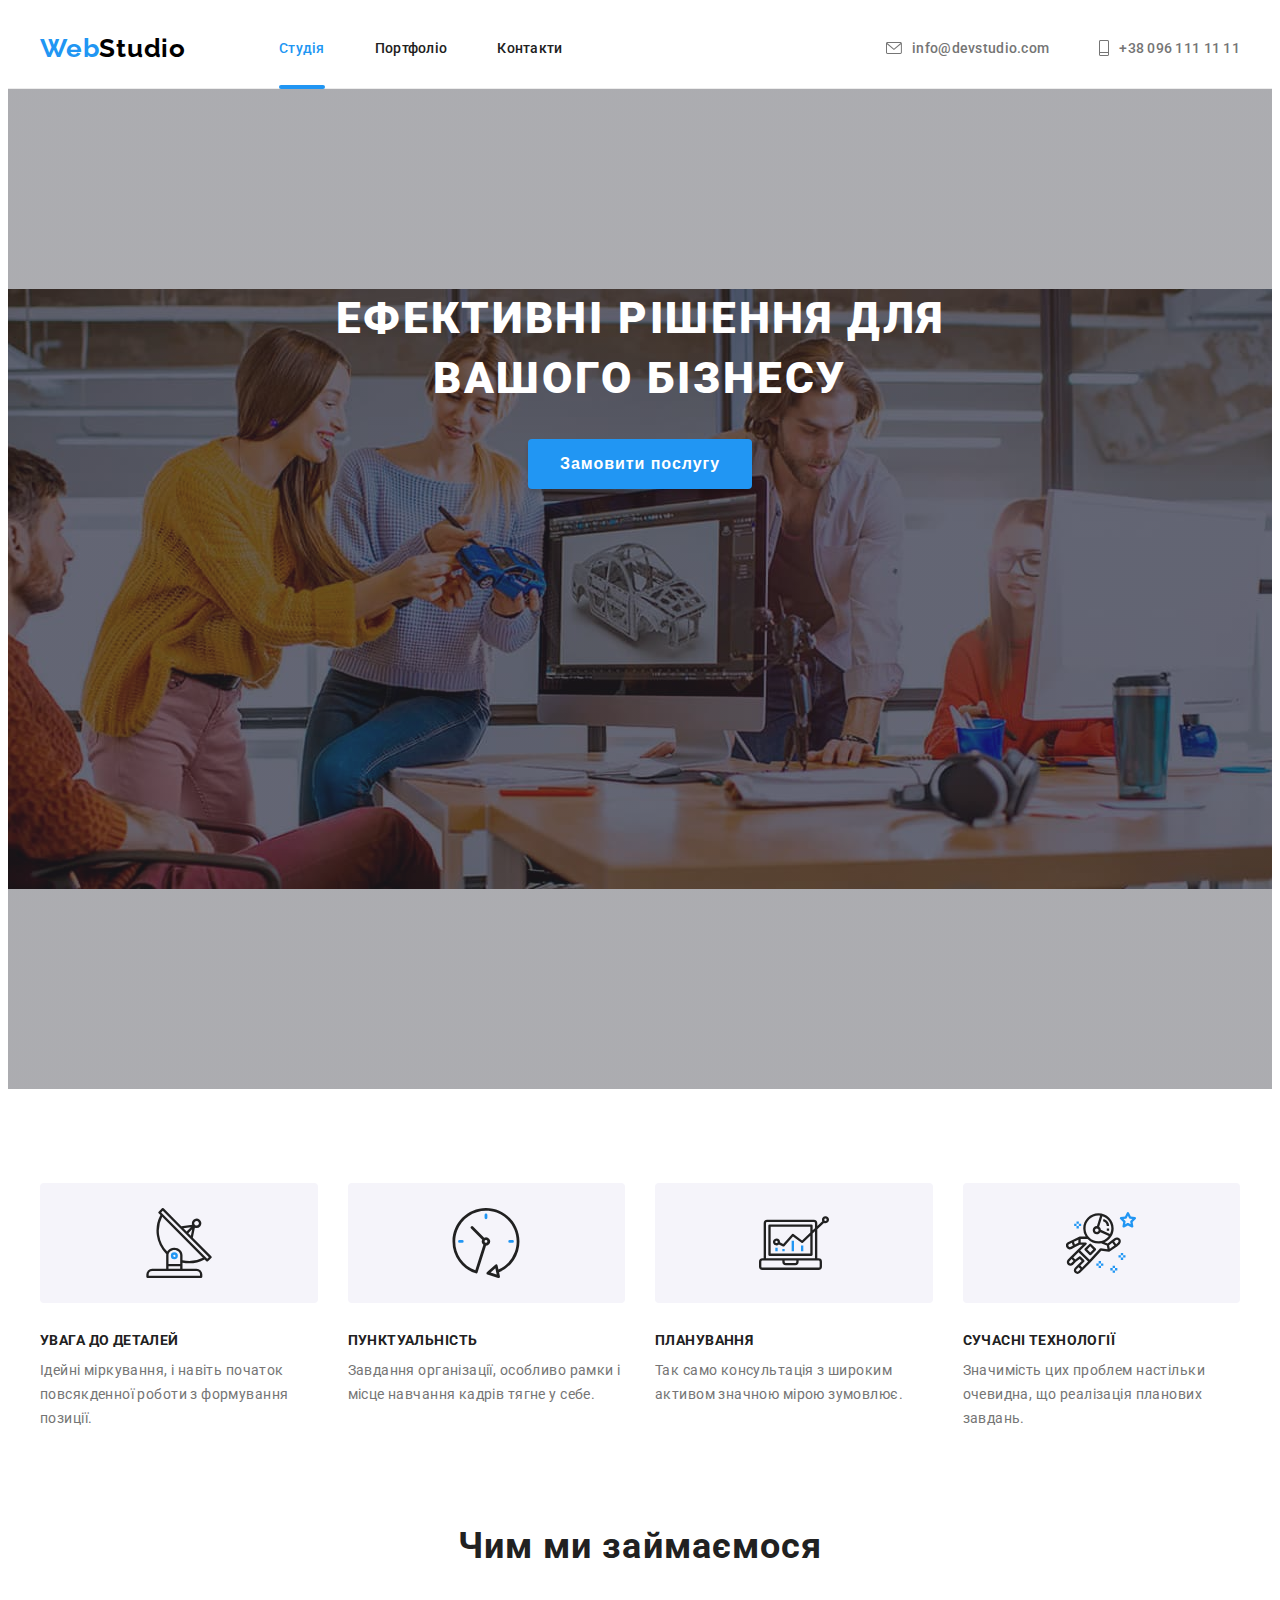
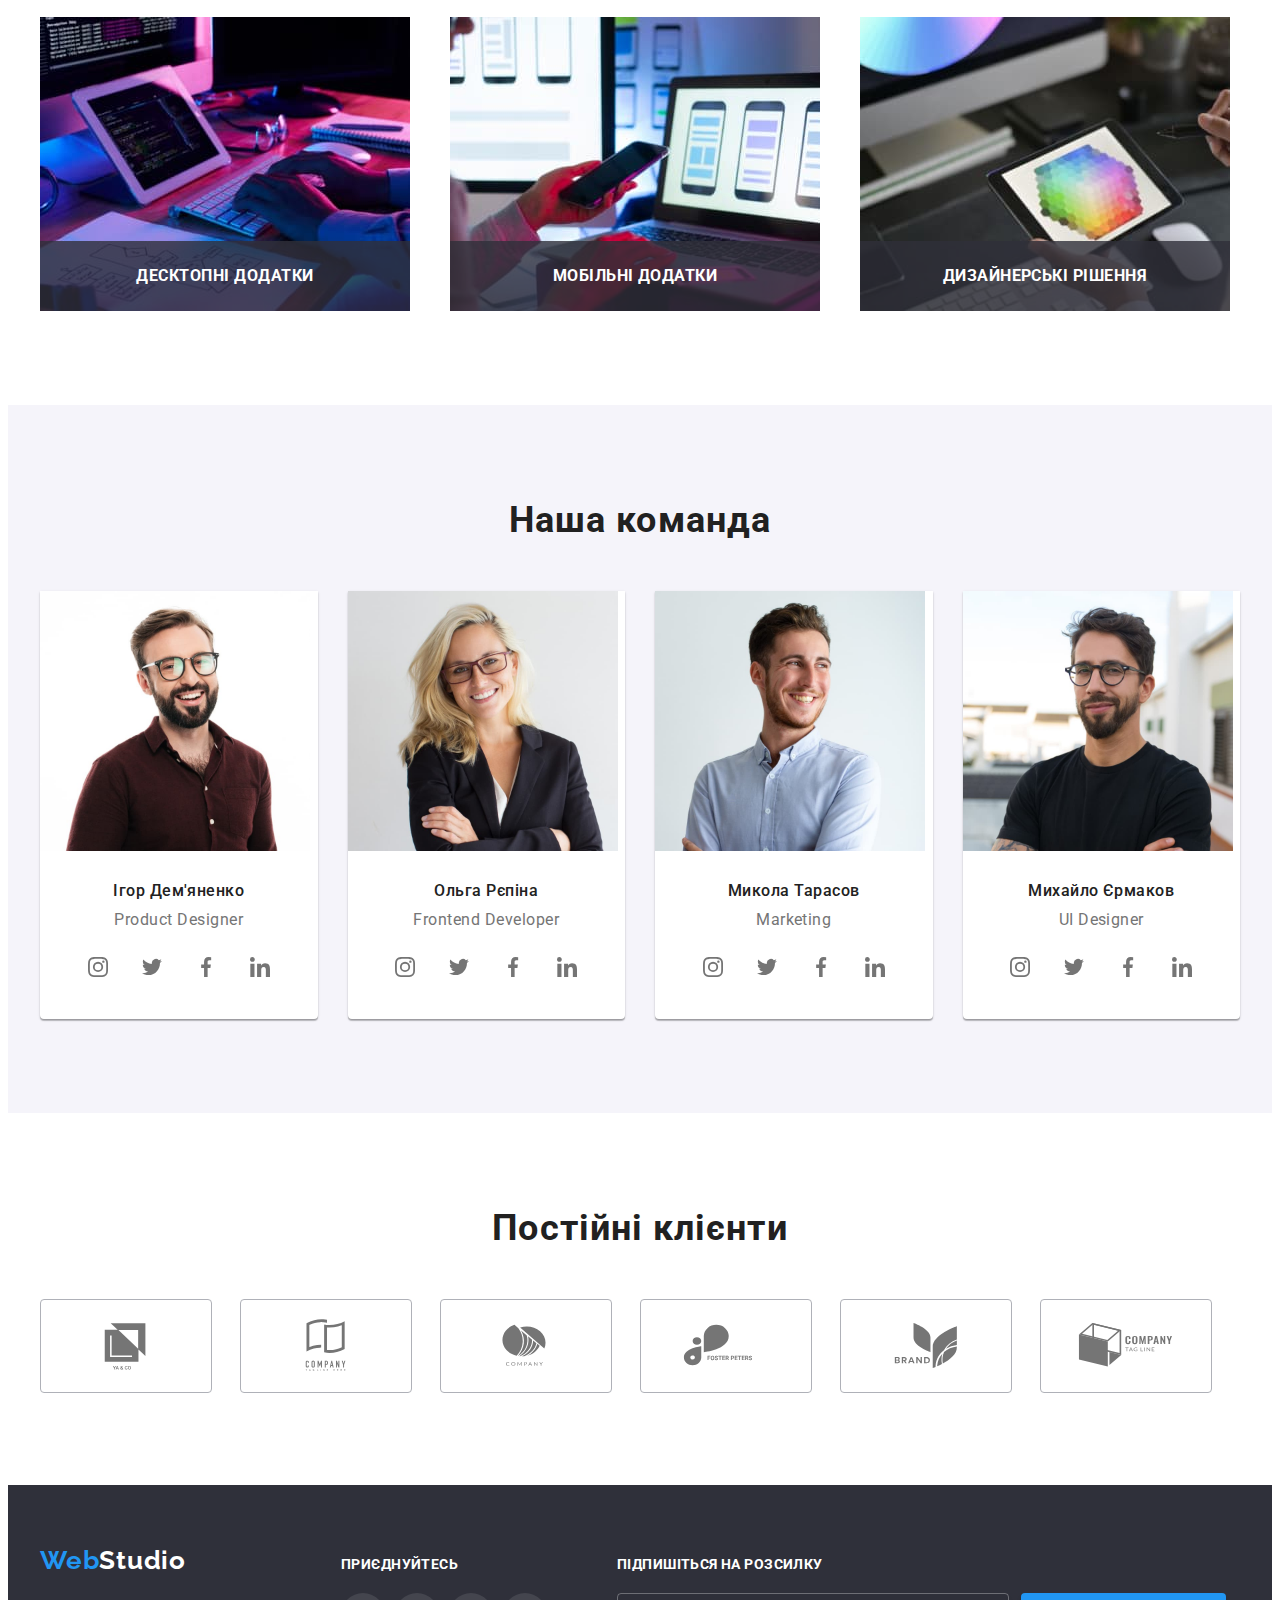
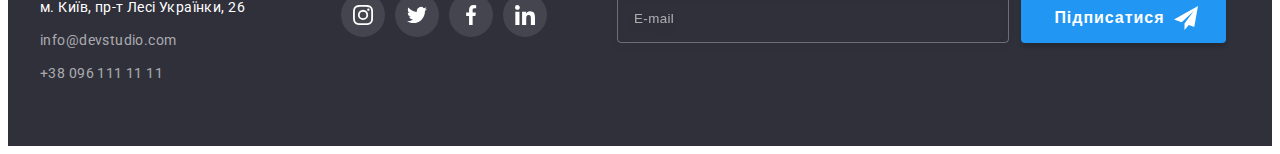
==== index.html @ 2eb89108 "Added paddings to buttons and changed checkbox focus" ====
<!DOCTYPE html>
<html lang="uk">
  <head>
    <meta charset="UTF-8" />
    <meta http-equiv="X-UA-Compatible" content="IE=edge" />
    <meta name="viewport" content="width=device-width, initial-scale=1.0" />
    <title>WebStudio</title>
    <link rel="preconnect" href="https://fonts.googleapis.com" />
    <link rel="preconnect" href="https://fonts.gstatic.com" crossorigin />
    <link
      href="https://fonts.googleapis.com/css2?family=Raleway:wght@700&family=Roboto:wght@400;500;700;900&display=swap"
      rel="stylesheet"
    />
    <link
      rel="stylesheet"
      href="https://cdnjs.cloudflare.com/ajax/libs/modern-normalize/1.1.0/modern-normalize.min.css"
      integrity="sha512-wpPYUAdjBVSE4KJnH1VR1HeZfpl1ub8YT/NKx4PuQ5NmX2tKuGu6U/JRp5y+Y8XG2tV+wKQpNHVUX03MfMFn9Q=="
      crossorigin="anonymous"
      referrerpolicy="no-referrer"
    />
    <link rel="stylesheet" href="./css/styles.css" />
  </head>
  <body>
    <header class="site-header">
      <div class="container site-header-container">
        <nav class="site-navigation">
          <a href="./index.html" class="main-logo-header link"
            ><span class="logo-part">Web</span>Studio</a
          >
          <ul class="list site-header-list">
            <li class="site-header-item">
              <a href="./index.html" class="link current-page site-header-nav-link site-header-link"
                >Студія</a
              >
            </li>
            <li class="site-header-item">
              <a href="./portfolio.html" class="link site-header-nav-link site-header-link"
                >Портфоліо</a
              >
            </li>
            <li class="site-header-item">
              <a href="#" class="link site-header-nav-link site-header-link">Контакти</a>
            </li>
          </ul>
        </nav>
        <ul class="site-contacts list site-header-list">
          <li class="site-header-item">
            <a href="mailto:info@devstudio.com" class="link site-contacts-link site-header-link">
              <svg class="site-contacts-envelope-icon icon">
                <use href="./images/icons.svg#envelope"></use>
              </svg>
              info@devstudio.com</a
            >
          </li>
          <li class="site-header-item">
            <a href="tel:+380961111111" class="link site-contacts-link site-header-link">
              <svg class="site-contacts-phone-icon icon">
                <use href="./images/icons.svg#mobile-phone"></use>
              </svg>
              +38 096 111 11 11</a
            >
          </li>
        </ul>
      </div>
    </header>
    <main>
      <section class="hero">
        <div class="container">
          <h1 class="hero-title heading">Ефективні рішення для вашого бізнесу</h1>
          <button type="button" class="hero-btn button main-button" data-modal-open>
            Замовити послугу
          </button>
        </div>
      </section>
      <section class="company-characteristics section company-characteristics-section">
        <div class="container">
          <!-- Заголовок, який треба буде сховати -->
          <h2 class="visually-hidden">Характерні особливості студії</h2>
          <ul class="list company-characteristics-list">
            <li class="company-characteristics-list-item">
              <div class="company-characteristics-thumb">
                <svg class="company-characteristics-icon icon">
                  <use href="./images/icons.svg#antenna"></use>
                </svg>
              </div>
              <h3 class="title heading company-characteristics-title">УВАГА ДО ДЕТАЛЕЙ</h3>
              <p class="company-characteristics-text text">
                Ідейні міркування, і навіть початок повсякденної роботи з формування позиції.
              </p>
            </li>
            <li class="company-characteristics-list-item">
              <div class="company-characteristics-thumb">
                <svg class="company-characteristics-icon icon">
                  <use href="./images/icons.svg#clock"></use>
                </svg>
              </div>
              <h3 class="title heading company-characteristics-title">ПУНКТУАЛЬНІСТЬ</h3>
              <p class="company-characteristics-text text">
                Завдання організації, особливо рамки і місце навчання кадрів тягне у себе.
              </p>
            </li>
            <li class="company-characteristics-list-item">
              <div class="company-characteristics-thumb">
                <svg class="company-characteristics-icon icon">
                  <use href="./images/icons.svg#diagram"></use>
                </svg>
              </div>
              <h3 class="title heading company-characteristics-title">ПЛАНУВАННЯ</h3>
              <p class="company-characteristics-text text">
                Так само консультація з широким активом значною мірою зумовлює.
              </p>
            </li>
            <li class="company-characteristics-list-item">
              <div class="company-characteristics-thumb">
                <svg class="company-characteristics-icon icon">
                  <use href="./images/icons.svg#astronaut"></use>
                </svg>
              </div>
              <h3 class="title heading company-characteristics-title">СУЧАСНІ ТЕХНОЛОГІЇ</h3>
              <p class="company-characteristics-text text">
                Значимість цих проблем настільки очевидна, що реалізація планових завдань.
              </p>
            </li>
          </ul>
        </div>
      </section>
      <section class="company-activities section">
        <div class="container">
          <h2 class="title heading company-activities-title">Чим ми займаємося</h2>
          <ul class="list company-activities-list">
            <li class="company-activities-item">
              <img
                src="./images/typing.jpg"
                alt="Програмування"
                width="370"
                height="294"
                class="image"
              />
              <div class="company-activities-text-background">
                <p class="text company-activities-text">Десктопні додатки</p>
              </div>
            </li>
            <li class="company-activities-item">
              <img
                src="./images/phone.jpg"
                alt="Створення макету"
                width="370"
                height="294"
                class="image"
              />
              <div class="company-activities-text-background">
                <p class="text company-activities-text">Мобільні додатки</p>
              </div>
            </li>
            <li class="company-activities-item">
              <img
                src="./images/tablet.jpg"
                alt="Оформлення дизайну"
                width="370"
                height="294"
                class="image"
              />
              <div class="company-activities-text-background">
                <p class="text company-activities-text">Дизайнерські рішення</p>
              </div>
            </li>
          </ul>
        </div>
      </section>
      <section class="company-team section">
        <div class="container">
          <h2 class="company-team-main-title heading">Наша команда</h2>
          <ul class="list company-team-list">
            <li class="company-team-list-item">
              <img
                src="./images/ihor-demianenko.jpg"
                alt="Ігор Дем'яненко"
                width="270"
                height="260"
                class="image"
              />
              <div class="company-team-text-item">
                <h3 class="title heading company-team-title">Ігор Дем'яненко</h3>
                <p lang="en" class="text company-team-text">Product Designer</p>
                <ul class="list social-networks">
                  <li class="social-netw-item">
                    <a href="#" class="social-netw-link">
                      <svg class="social-netw-icon icon">
                        <use href="./images/icons.svg#instagram"></use>
                      </svg>
                    </a>
                  </li>
                  <li class="social-netw-item">
                    <a href="#" class="social-netw-link">
                      <svg class="social-netw-icon icon">
                        <use href="./images/icons.svg#twitter"></use>
                      </svg>
                    </a>
                  </li>
                  <li class="social-netw-item">
                    <a href="#" class="social-netw-link">
                      <svg class="social-netw-icon icon">
                        <use href="./images/icons.svg#facebook"></use>
                      </svg>
                    </a>
                  </li>
                  <li class="social-netw-item">
                    <a href="#" class="social-netw-link">
                      <svg class="social-netw-icon icon">
                        <use href="./images/icons.svg#linkedin"></use>
                      </svg>
                    </a>
                  </li>
                </ul>
              </div>
            </li>
            <li class="company-team-list-item">
              <img
                src="./images/olha-riepina.jpg"
                alt="Ольга Рєпіна"
                width="270"
                height="260"
                class="image"
              />
              <div class="company-team-text-item">
                <h3 class="title heading company-team-title">Ольга Рєпіна</h3>
                <p lang="en" class="text company-team-text">Frontend Developer</p>
                <ul class="list social-networks">
                  <li class="social-netw-item">
                    <a href="#" class="social-netw-link">
                      <svg class="social-netw-icon icon">
                        <use href="./images/icons.svg#instagram"></use>
                      </svg>
                    </a>
                  </li>
                  <li class="social-netw-item">
                    <a href="#" class="social-netw-link">
                      <svg class="social-netw-icon icon">
                        <use href="./images/icons.svg#twitter"></use>
                      </svg>
                    </a>
                  </li>
                  <li class="social-netw-item">
                    <a href="#" class="social-netw-link">
                      <svg class="social-netw-icon icon">
                        <use href="./images/icons.svg#facebook"></use>
                      </svg>
                    </a>
                  </li>
                  <li class="social-netw-item">
                    <a href="#" class="social-netw-link">
                      <svg class="social-netw-icon icon">
                        <use href="./images/icons.svg#linkedin"></use>
                      </svg>
                    </a>
                  </li>
                </ul>
              </div>
            </li>
            <li class="company-team-list-item">
              <img
                src="./images/mykola-tarasov.jpg"
                alt="Микола Тарасов"
                width="270"
                height="260"
                class="image"
              />
              <div class="company-team-text-item">
                <h3 class="title heading company-team-title">Микола Тарасов</h3>
                <p lang="en" class="text company-team-text">Marketing</p>
                <ul class="list social-networks">
                  <li class="social-netw-item">
                    <a href="#" class="social-netw-link">
                      <svg class="social-netw-icon icon">
                        <use href="./images/icons.svg#instagram"></use>
                      </svg>
                    </a>
                  </li>
                  <li class="social-netw-item">
                    <a href="#" class="social-netw-link">
                      <svg class="social-netw-icon icon">
                        <use href="./images/icons.svg#twitter"></use>
                      </svg>
                    </a>
                  </li>
                  <li class="social-netw-item">
                    <a href="#" class="social-netw-link">
                      <svg class="social-netw-icon icon">
                        <use href="./images/icons.svg#facebook"></use>
                      </svg>
                    </a>
                  </li>
                  <li class="social-netw-item">
                    <a href="#" class="social-netw-link">
                      <svg class="social-netw-icon icon">
                        <use href="./images/icons.svg#linkedin"></use>
                      </svg>
                    </a>
                  </li>
                </ul>
              </div>
            </li>
            <li class="company-team-list-item">
              <img
                src="./images/mykhailo-yermakov.jpg"
                alt="Михайло Єрмаков"
                width="270"
                height="260"
                class="image"
              />
              <div class="company-team-text-item">
                <h3 class="title heading company-team-title">Михайло Єрмаков</h3>
                <p lang="en" class="text company-team-text">UI Designer</p>
                <ul class="list social-networks">
                  <li class="social-netw-item">
                    <a href="#" class="social-netw-link">
                      <svg class="social-netw-icon icon">
                        <use href="./images/icons.svg#instagram"></use>
                      </svg>
                    </a>
                  </li>
                  <li class="social-netw-item">
                    <a href="#" class="social-netw-link">
                      <svg class="social-netw-icon icon">
                        <use href="./images/icons.svg#twitter"></use>
                      </svg>
                    </a>
                  </li>
                  <li class="social-netw-item">
                    <a href="#" class="social-netw-link">
                      <svg class="social-netw-icon icon">
                        <use href="./images/icons.svg#facebook"></use>
                      </svg>
                    </a>
                  </li>
                  <li class="social-netw-item">
                    <a href="#" class="social-netw-link">
                      <svg class="social-netw-icon icon">
                        <use href="./images/icons.svg#linkedin"></use>
                      </svg>
                    </a>
                  </li>
                </ul>
              </div>
            </li>
          </ul>
        </div>
      </section>
      <section class="company-partners section">
        <div class="container">
          <h2 class="title heading company-partners-title">Постійні клієнти</h2>
          <ul class="company-partners-list list">
            <li class="company-partners-list-item">
              <a href="#" class="company-partners-link">
                <svg class="company-partners-logo-icon icon">
                  <use href="./images/icons.svg#ya-and-co"></use>
                </svg>
              </a>
            </li>
            <li class="company-partners-list-item">
              <a href="#" class="company-partners-link">
                <svg class="company-partners-logo-icon icon">
                  <use href="./images/icons.svg#tag-line-here"></use>
                </svg>
              </a>
            </li>
            <li class="company-partners-list-item">
              <a href="#" class="company-partners-link">
                <svg class="company-partners-logo-icon icon">
                  <use href="./images/icons.svg#company-company"></use>
                </svg>
              </a>
            </li>
            <li class="company-partners-list-item">
              <a href="#" class="company-partners-link">
                <svg class="company-partners-logo-icon icon">
                  <use href="./images/icons.svg#foster-peters"></use>
                </svg>
              </a>
            </li>
            <li class="company-partners-list-item">
              <a href="#" class="company-partners-link">
                <svg class="company-partners-logo-icon icon">
                  <use href="./images/icons.svg#company-brand"></use>
                </svg>
              </a>
            </li>
            <li class="company-partners-list-item">
              <a href="#" class="company-partners-link">
                <svg class="company-partners-logo-icon icon">
                  <use href="./images/icons.svg#company-tag-line"></use>
                </svg>
              </a>
            </li>
          </ul>
        </div>
      </section>
    </main>
    <footer class="site-footer">
      <div class="container site-footer-container">
        <div class="footer-logo-and-address">
          <a href="./index.html" class="main-logo-footer link"
            ><span class="logo-part">Web</span>Studio</a
          >
          <address class="company-address address">
            <p class="company-address-exact-address text company-address-item">
              м. Київ, пр-т Лесі Українки, 26
            </p>
            <ul class="list">
              <li class="company-address-item">
                <a href="mailto:info@devstudio.com" class="link company-address-link"
                  >info@devstudio.com</a
                >
              </li>
              <li class="company-address-item">
                <a href="tel:+380961111111" class="link company-address-link">+38 096 111 11 11</a>
              </li>
            </ul>
          </address>
        </div>
        <div class="footer-social-networks">
          <p class="social-networks-text footer-text text">Приєднуйтесь</p>
          <ul class="list social-networks">
            <li class="social-netw-item">
              <a href="#" class="social-netw-link social-netw-link-footer">
                <svg class="social-netw-icon icon">
                  <use href="./images/icons.svg#instagram"></use>
                </svg>
              </a>
            </li>
            <li class="social-netw-item">
              <a href="#" class="social-netw-link social-netw-link-footer">
                <svg class="social-netw-icon icon">
                  <use href="./images/icons.svg#twitter"></use>
                </svg>
              </a>
            </li>
            <li class="social-netw-item">
              <a href="#" class="social-netw-link social-netw-link-footer">
                <svg class="social-netw-icon icon">
                  <use href="./images/icons.svg#facebook"></use>
                </svg>
              </a>
            </li>
            <li class="social-netw-item">
              <a href="#" class="social-netw-link social-netw-link-footer">
                <svg class="social-netw-icon icon">
                  <use href="./images/icons.svg#linkedin"></use>
                </svg>
              </a>
            </li>
          </ul>
        </div>
        <div class="subscribe-to-mailing-list">
          <form>
            <p class="subscribe-text footer-text text">Підпишіться на розсилку</p>
            <label for="subscribe-input" class="subscribe-label"></label>
            <div class="subscribe-input-button-wrapper">
              <input
                type="email"
                name="subscribe-to-mailing"
                id="subscribe-input"
                placeholder="E-mail"
                class="subscribe-input"
              />
              <button type="submit" class="subscribe-submit-button button main-button">
                &nbspПідписатися
                <svg class="subscribe-submit-icon icon">
                  <use href="./images/icons.svg#send"></use>
                </svg>
              </button>
            </div>
          </form>
        </div>
      </div>
    </footer>
    <div class="backdrop is-hidden" data-modal>
      <div class="modal">
        <h2 class="modal-title title heading">Залиште свої дані, ми вам передзвонимо</h2>
        <form class="modal-form">
          <ul class="modal-form-contacts-list list">
            <li class="modal-form-contact">
              <label for="modal-name" class="modal-label">Ім'я</label>
              <div class="modal-input-wrapper">
                <input type="text" name="modal-name" id="modal-name" class="modal-input" />
                <svg class="modal-icon icon">
                  <use href="./images/icons.svg#person"></use>
                </svg>
              </div>
            </li>
            <li class="modal-form-contact">
              <label for="modal-phone" class="modal-label">Телефон</label>
              <div class="modal-input-wrapper">
                <input type="tel" name="modal-phone" id="modal-phone" class="modal-input" />
                <svg class="modal-icon icon">
                  <use href="./images/icons.svg#phone-modal"></use>
                </svg>
              </div>
            </li>
            <li class="modal-form-contact">
              <label for="modal-email" class="modal-label">Пошта</label>
              <div class="modal-input-wrapper">
                <input type="email" name="modal-email" id="modal-email" class="modal-input" />
                <svg class="modal-icon icon">
                  <use href="./images/icons.svg#email-modal"></use>
                </svg>
              </div>
            </li>
          </ul>
          <label for="modal-comment" class="modal-label">Коментар</label>
          <textarea
            name="modal-comment"
            id="modal-comment"
            class="modal-comment-input"
            placeholder="Введіть текст"
          ></textarea>
          <label class="modal-checkbox-label">
            <input type="checkbox" name="modal-checkbox" class="modal-checkbox visually-hidden" />
            <span class="checkbox-box"
              ><svg class="modal-checkbox-icon">
                <use href="./images/icons.svg#check"></use></svg
            ></span>
            <span class="text modal-checkbox-text">
              Погоджуюся з розсилкою та приймаю
              <a href="#" class="modal-checkbox-link link">Умови договору</a>
            </span></label
          >
          <button type="submit" class="modal-submit-button button main-button">Відправити</button>
        </form>
        <button type="button" class="modal-button button" data-modal-close>
          <svg class="modal-close-icon icon">
            <use href="./images/icons.svg#close-the-window"></use>
          </svg>
        </button>
      </div>
    </div>
    <script src="./js/modal.js"></script>
  </body>
</html>
---- css/styles.css ----
/* Color palette */
/* Main text color #757575 */
/* Secondary text color #212121 */
/* Accent #2196F3 */
:root {
  --main-text-color: #757575;
  --secondary-text-color: #212121;
  --accent-color: #2196f3;
  --white-color: #ffffff;
  --black-color: #000000;
  --secondary-background-color: #2f303a;
  --tertiary-background-color: #f5f4fa;
  --transition-info: 250ms cubic-bezier(0.4, 0, 0.2, 1);
}

/* Index */

/* Body */

body {
  background-color: var(--white-color);
  color: var(--main-text-color);
  font-family: 'Roboto', sans-serif;
}

/* Reseting margin and padding for headings, paragraphs, buttons and lists */

.list,
.text,
.heading,
.button {
  margin: 0;
  padding: 0;
}

/* Make images and icons display as block */

.image,
.icon {
  display: block;
}

/* Container */

.container {
  width: 1200px;
  padding: 0 15px;
  margin: 0 auto;
  /* outline: 2px solid skyblue; */
}

/* Visually hidden items */

.visually-hidden {
  position: absolute;
  width: 1px;
  height: 1px;
  margin: -1px;
  padding: 0;
  overflow: hidden;
  border: 0;
  clip: rect(0 0 0 0);
}

.section {
  padding-top: 94px;
  padding-bottom: 94px;
}

.list {
  list-style: none;
}

.link {
  text-decoration: none;
}

/* For every title */

.title {
  color: var(--secondary-text-color);
  font-weight: 700;
  text-align: center;
}

/* Main buttons */

.main-button {
  padding-top: 10px;
  padding-bottom: 10px;
  font-weight: 700;
  font-size: 16px;
  line-height: 1.88;
  letter-spacing: 0.06em;
  border: none;
  border-radius: 4px;
  box-shadow: 0px 4px 4px rgba(0, 0, 0, 0.15);
  color: var(--white-color);
  background-color: var(--accent-color);
  cursor: pointer;
  transition: background-color var(--transition-info);
}

.main-button:hover,
.main-button:focus {
  background-color: #188ce8;
}

/* Logo */

.main-logo-header,
.main-logo-footer {
  color: var(--black-color);
  font-family: 'Raleway', sans-serif;
  font-size: 26px;
  font-weight: 700;
  line-height: 1.19;
  letter-spacing: 0.03em;
}

.main-logo-header {
  margin-right: 93px;
}

.logo-part {
  color: var(--accent-color);
}

/* Header */
.site-header {
  border-bottom: 1px solid #ececec;
}

.site-header-container {
  display: flex;
  align-items: center;
}

.site-navigation {
  display: flex;
  align-items: center;
}

.site-header-list {
  display: flex;
  column-gap: 50px;
  font-weight: 500;
  font-size: 14px;
  line-height: 1 14;
  letter-spacing: 0.02em;
}

.site-header-link {
  transition: color var(--transition-info);
}

.site-header-link:hover,
.site-header-link:focus {
  color: var(--accent-color);
}

.site-header-nav-link {
  display: block;
  padding-top: 32px;
  padding-bottom: 32px;
  color: var(--secondary-text-color);
}

.site-contacts {
  margin-left: auto;
}

.site-contacts-link {
  display: flex;
  align-items: center;
  padding-top: 32px;
  padding-bottom: 32px;
  color: var(--main-text-color);
}

.site-contacts-envelope-icon {
  margin-right: 10px;
  width: 16px;
  height: 12px;
  fill: currentColor;
}

.site-contacts-phone-icon {
  margin-right: 10px;
  width: 10px;
  height: 16px;
  fill: currentColor;
}

/* Hero */

.hero {
  max-width: 1600px;
  height: 600px;
  margin-left: auto;
  margin-right: auto;
  background-image: linear-gradient(rgba(47, 48, 58, 0.4), rgba(47, 48, 58, 0.4)),
    url('../images/hero-bgi.jpg');
  background-repeat: no-repeat;
  background-position: center;
  /* background-color: var(--secondary-background-color); */
  text-align: center;
  padding-top: 200px;
  padding-bottom: 200px;
}

.hero-title {
  width: 696px;
  margin: auto;
  margin-bottom: 30px;
  color: var(--white-color);
  font-weight: 900;
  font-size: 44px;
  line-height: 1.36;
  letter-spacing: 0.06em;
  text-transform: uppercase;
}

.hero-btn {
  padding-left: 32px;
  padding-right: 32px;
}

/* Company characteristics section */
.company-characteristics-section {
  padding-bottom: 0;
}

.company-characteristics-list {
  display: flex;
  column-gap: 30px;
}

.company-characteristics-list-item {
  width: calc((100% - 3 * 30px) / 4);
}

.company-characteristics-title {
  margin-bottom: 10px;
  font-size: 14px;
  line-height: 1.14;
  text-transform: uppercase;
  text-align: left;
  letter-spacing: 0.03em;
}

.company-characteristics-text {
  font-size: 14px;
  line-height: 1.71;
  letter-spacing: 0.03em;
}

.company-characteristics-thumb {
  display: flex;
  align-items: center;
  justify-content: center;
  height: 120px;
  margin-bottom: 30px;
  border-radius: 4px;
  background-color: var(--tertiary-background-color);
}

.company-characteristics-icon {
  height: 70px;
  width: 70px;
}

/* Company activities section */

.company-activities-list {
  display: flex;
  column-gap: 30px;
}

.company-activities-item {
  position: relative;
  width: calc((100% - 2 * 30px) / 3);
}

.company-activities-title {
  margin-bottom: 50px;
  font-size: 36px;
  line-height: 1.17;
  letter-spacing: 0.03em;
}

.company-activities-text-background {
  display: flex;
  position: absolute;
  left: 0;
  bottom: 0;
  align-items: center;
  justify-content: center;
  width: 370px;
  height: 70px;
  background-color: rgba(47, 48, 58, 0.8);
}

.company-activities-text {
  font-weight: 700;
  line-height: 1.14;
  text-align: center;
  letter-spacing: 0.03em;
  text-transform: uppercase;
  color: var(--white-color);
}

/* Company team section */

.company-team {
  background-color: var(--tertiary-background-color);
}

.company-team-list {
  display: flex;
  column-gap: 30px;
}

.company-team-main-title {
  margin-bottom: 50px;
  color: var(--secondary-text-color);
  font-weight: 700;
  font-size: 36px;
  line-height: 1.17;
  text-align: center;
  letter-spacing: 0.03em;
}

.company-team-title {
  margin-bottom: 10px;
  font-weight: 500;
  font-size: 16px;
  line-height: 1.19;
  letter-spacing: 0.03em;
}

.company-team-text {
  margin-bottom: 16px;
  line-height: 1.19;
  text-align: center;
  letter-spacing: 0.03em;
}

.company-team-list-item {
  width: calc((100% - 90px) / 4);
  background-color: var(--white-color);
  border-radius: 0px 0px 4px 4px;
  box-shadow: 0px 1px 3px rgba(0, 0, 0, 0.12), 0px 1px 1px rgba(0, 0, 0, 0.14),
    0px 2px 1px rgba(0, 0, 0, 0.2);
}

.company-team-text-item {
  padding-top: 30px;
  padding-bottom: 30px;
}

.social-netw-item {
  width: 44px;
  height: 44px;
}

/* Social networks */

.social-networks {
  display: flex;
  column-gap: 10px;
  justify-content: center;
}

.social-netw-link {
  display: flex;
  align-items: center;
  justify-content: center;
  height: 100%;
  width: 100%;
  border-radius: 50%;
  color: var(--main-text-color);
  transition: color var(--transition-info), background-color var(--transition-info);
}

.social-netw-link-footer {
  background-color: rgba(255, 255, 255, 0.1);
  color: var(--white-color);
}

.social-netw-link:hover,
.social-netw-link:focus {
  color: var(--white-color);
  background-color: var(--accent-color);
}

.social-netw-icon {
  height: 20px;
  width: 20px;
  fill: currentColor;
}

/* Company's constant partners section */

.company-partners-title {
  margin-bottom: 50px;
  font-size: 36px;
  line-height: 1.17;
  letter-spacing: 0.03em;
}

.company-partners-list {
  display: flex;
  column-gap: 30px;
}

.company-partners-list-item {
  width: 170px;
  height: 92px;
}

.company-partners-link {
  display: flex;
  align-items: center;
  justify-content: center;
  width: 100%;
  height: 100%;
  border: 1px solid #afb1b8;
  border-radius: 4px;
  color: var(--main-text-color);
  transition: border var(--transition-info), color var(--transition-info);
}

.company-partners-link:hover,
.company-partners-link:focus {
  border: 1px solid var(--accent-color);
  color: var(--accent-color);
}

.company-partners-logo-icon {
  width: 106px;
  height: 60px;
  fill: currentColor;
}

/* Footer */

.site-footer-container {
  display: flex;
  align-items: baseline;
  column-gap: 70px;
}

.main-logo-footer {
  display: block;
  margin-bottom: 20px;
  color: var(--white-color);
}

.site-footer {
  padding-top: 60px;
  padding-bottom: 60px;
  background-color: var(--secondary-background-color);
}

.company-address {
  width: 231px;
  font-style: normal;
  font-size: 14px;
  line-height: 1.71;
  letter-spacing: 0.03em;
}

.company-address-item {
  display: block;
}

.company-address-item:not(:last-child) {
  margin-bottom: 9px;
}

.company-address-link {
  color: rgba(255, 255, 255, 0.6);
  transition: color var(--transition-info);
}

.company-address-link:hover,
.company-address-link:focus {
  color: var(--accent-color);
}

.company-address-exact-address {
  color: var(--white-color);
}

.footer-text {
  margin-bottom: 20px;
  font-size: 14px;
  font-weight: 700;
  line-height: 1.14;
  letter-spacing: 0.03em;
  text-transform: uppercase;
  color: var(--white-color);
}

.subscribe-input {
  width: 358px;
  padding: 15px 16px;
  margin-right: 12px;
  border: 1px solid rgba(255, 255, 255, 0.3);
  filter: drop-shadow(0px 4px 4px rgba(0, 0, 0, 0.15));
  border-radius: 4px;
  background-color: transparent;
  color: var(--white-color);
  transition: border var(--transition-info);
}

.subscribe-input:focus-within {
  outline: none;
  border: 1px solid var(--accent-color);
}

.subscribe-input-button-wrapper {
  display: flex;
}

.subscribe-submit-button {
  display: flex;
  align-items: center;
  justify-content: center;
  padding-left: 28px;
  padding-right: 28px;
}

.subscribe-submit-icon {
  width: 24px;
  height: 24px;
  margin-left: 10px;
}

.subscribe-input::placeholder {
  line-height: 1.25;
  letter-spacing: 0.03em;
  color: rgba(255, 255, 255, 0.6);
}

/* Portfolio */

/* Fiter buttons */

.site-filter {
  display: flex;
  justify-content: center;
  margin-bottom: 50px;
  column-gap: 8px;
}

.site-filter-button {
  padding: 6px 22px;
  min-width: 73px;
  background-color: var(--tertiary-background-color);
  color: var(--secondary-text-color);
  border: none;
  border-radius: 4px;
  font-family: inherit;
  font-weight: 500;
  font-size: 16px;
  line-height: 1.63;
  text-align: center;
  letter-spacing: 0.03em;
  cursor: pointer;
  transition: background-color var(--transition-info), box-shadow var(--transition-info),
    color var(--transition-info);
}

.site-filter-button:hover,
.site-filter-button:focus {
  background-color: var(--accent-color);
  box-shadow: 0px 3px 1px rgba(0, 0, 0, 0.1), 0px 1px 2px rgba(0, 0, 0, 0.08),
    0px 2px 2px rgba(0, 0, 0, 0.12);
  color: var(--white-color);
}

/* Work samples */
.work-samples {
  display: flex;
  flex-wrap: wrap;
  column-gap: 30px;
  row-gap: 30px;
}

.work-samples-list-item {
  width: calc(((100% - 2 * 30px) / 3));
  background-color: var(--white-color);
}

.work-samples-link {
  display: block;
  overflow: hidden;
  width: 100%;
  height: 100%;
  transition: box-shadow var(--transition-info), transform var(--transition-info);
}

.work-samples-link:hover,
.work-samples-link:focus {
  box-shadow: 0px 1px 1px rgba(0, 0, 0, 0.12), 0px 4px 4px rgba(0, 0, 0, 0.06),
    1px 4px 6px rgba(0, 0, 0, 0.16);
}

.work-samples-link:hover .work-samples-overlay,
.work-samples-link:focus .work-samples-overlay {
  transform: translateY(0);
}

.work-samples-title {
  margin-bottom: 4px;
  font-size: 18px;
  line-height: 2;
  letter-spacing: 0.06em;
  text-align: left;
}

.work-samples-text-item {
  padding: 20px 24px;
  border-right: 1px solid #eeeeee;
  border-left: 1px solid #eeeeee;
  border-bottom: 1px solid #eeeeee;
}

.work-samples-image {
  margin-left: auto;
  margin-right: auto;
}

.work-samples-text {
  line-height: 1.88;
  color: var(--main-text-color);
}

.work-samples-thumb {
  overflow: hidden;
  position: relative;
}

.work-samples-overlay {
  position: absolute;
  top: 0;
  left: 0;
  height: 100%;
  width: 100%;
  background-color: rgba(33, 150, 243, 0.9);
  transform: translateY(100%);
  transition: transform var(--transition-info);
}

.work-samples-overlay-text {
  padding: 63px 24px;
  font-size: 18px;
  line-height: 1.56;
  letter-spacing: 0.03em;
  color: var(--white-color);
}

/* Current page colorizing */

.current-page {
  position: relative;
  color: var(--accent-color);
}

.current-page::after {
  position: absolute;
  bottom: -1px;
  left: 0;
  content: '';
  display: block;
  width: 100%;
  height: 4px;
  border-radius: 2px;
  background-color: var(--accent-color);
}

/* Modal window */

.backdrop {
  position: fixed;
  top: 0;
  left: 0;
  width: 100%;
  height: 100%;
  opacity: 1;
  visibility: visible;
  background-color: rgba(0, 0, 0, 0.2);
  transition: opacity var(--transition-info), visibility var(--transition-info);
}

.backdrop.is-hidden {
  opacity: 0;
  visibility: hidden;
  pointer-events: none;
}

.backdrop.is-hidden .modal {
  transform: translate(-50%, -50%) scale(0.5);
}

.modal {
  position: absolute;
  top: 50%;
  left: 50%;
  width: 528px;
  transform: translate(-50%, -50%) scale(1);
  padding: 40px;
  transition: transform var(--transition-info);
  border-radius: 4px;
  box-shadow: 0px 1px 3px rgba(0, 0, 0, 0.12), 0px 1px 1px rgba(0, 0, 0, 0.14),
    0px 2px 1px rgba(0, 0, 0, 0.2);
  background-color: var(--white-color);
}

.modal-button {
  position: absolute;
  top: 8px;
  right: 8px;
  display: flex;
  align-items: center;
  justify-content: center;
  width: 30px;
  height: 30px;
  border-radius: 50%;
  cursor: pointer;
  color: #000000;
  border: 1px solid rgba(0, 0, 0, 0.1);
  background-color: var(--white-color);
  transition: color var(--transition-info);
}

.modal-button:hover,
.modal-button:focus {
  color: var(--accent-color);
}

.modal-close-icon {
  width: 18px;
  height: 18px;
  fill: currentColor;
}

.modal-form-contacts-list {
  margin-bottom: 10px;
}

.modal-form-contact:not(:last-child) {
  margin-bottom: 10px;
}

.modal-title {
  margin-bottom: 12px;
  font-size: 20px;
  line-height: 1.15;
  letter-spacing: 0.03em;
}

.modal-label {
  display: block;
  margin-bottom: 4px;
  font-size: 12px;
  line-height: 1.17;
  letter-spacing: 0.01em;
}

.modal-input-wrapper {
  position: relative;
}

.modal-input {
  width: 100%;
  padding: 11px 12px 11px 42px;
  font-size: 14px;
  border: 1px solid rgba(33, 33, 33, 0.2);
  border-radius: 4px;
  transition: border var(--transition-info);
}

.modal-input:focus-within {
  outline: none;
  border: 1px solid var(--accent-color);
}

.modal-icon {
  position: absolute;
  top: 50%;
  left: 15px;
  transform: translateY(-50%);
  height: 18px;
  width: 18px;
}

.modal-input:focus-within + .modal-icon {
  fill: var(--accent-color);
}

.modal-comment-input {
  display: block;
  height: 120px;
  width: 100%;
  padding: 12px 16px;
  margin-bottom: 20px;
  resize: none;
  font-size: 14px;
  border: 1px solid rgba(33, 33, 33, 0.2);
  border-radius: 4px;
  transition: border var(--transition-info);
}

.modal-comment-input:focus-within {
  outline: none;
  border: 1px solid var(--accent-color);
}

.modal-comment-input::placeholder {
  font-size: 12px;
  line-height: 1.17;
  letter-spacing: 0.01em;
  color: rgba(117, 117, 117, 0.5);
}

.modal-checkbox-label {
  display: flex;
  align-items: center;
  justify-content: center;
  column-gap: 8.38px;
  margin-bottom: 30px;
  font-size: 14px;
  line-height: 1.71;
  letter-spacing: 0.03em;
}

.modal-checkbox-link {
  text-decoration: underline;
  position: relative;
  color: var(--accent-color);
}

.checkbox-box {
  display: flex;
  align-items: center;
  justify-content: center;
  width: 16px;
  height: 15px;
  border: 2px solid var(--secondary-text-color);
  border-radius: 2px;
  cursor: pointer;
  background-color: transparent;
  transition: background-color var(--transition-info), border var(--transition-info);
}

.modal-checkbox-icon {
  width: 16px;
  height: 15px;
}

.modal-checkbox:checked + .checkbox-box {
  background-color: var(--accent-color);
  border: none;
}

.modal-checkbox:focus + .checkbox-box {
  border: 2px solid var(--accent-color);
}

.modal-checkbox:checked:focus + .checkbox-box {
  outline: 2px solid var(--accent-color);
}

.modal-submit-button {
  display: block;
  margin: 0 auto;
  padding-left: 52px;
  padding-right: 52px;
}
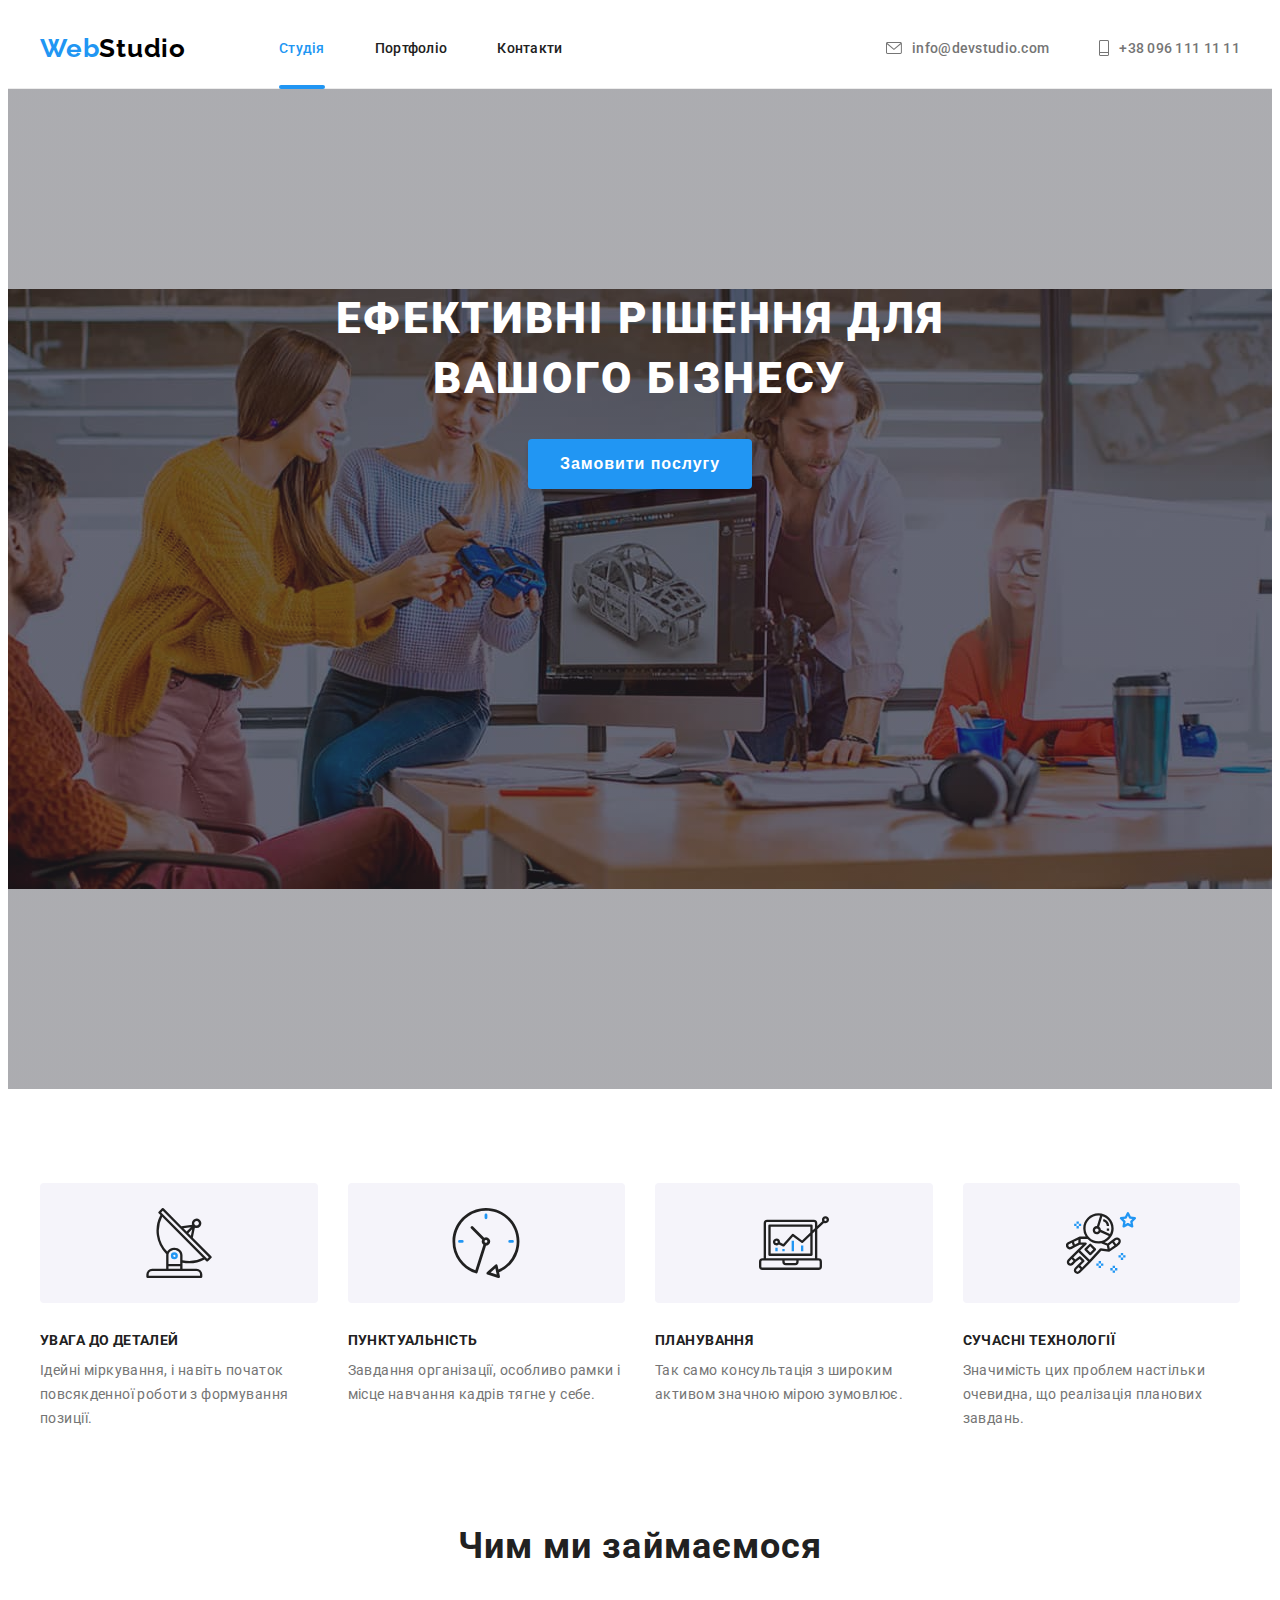
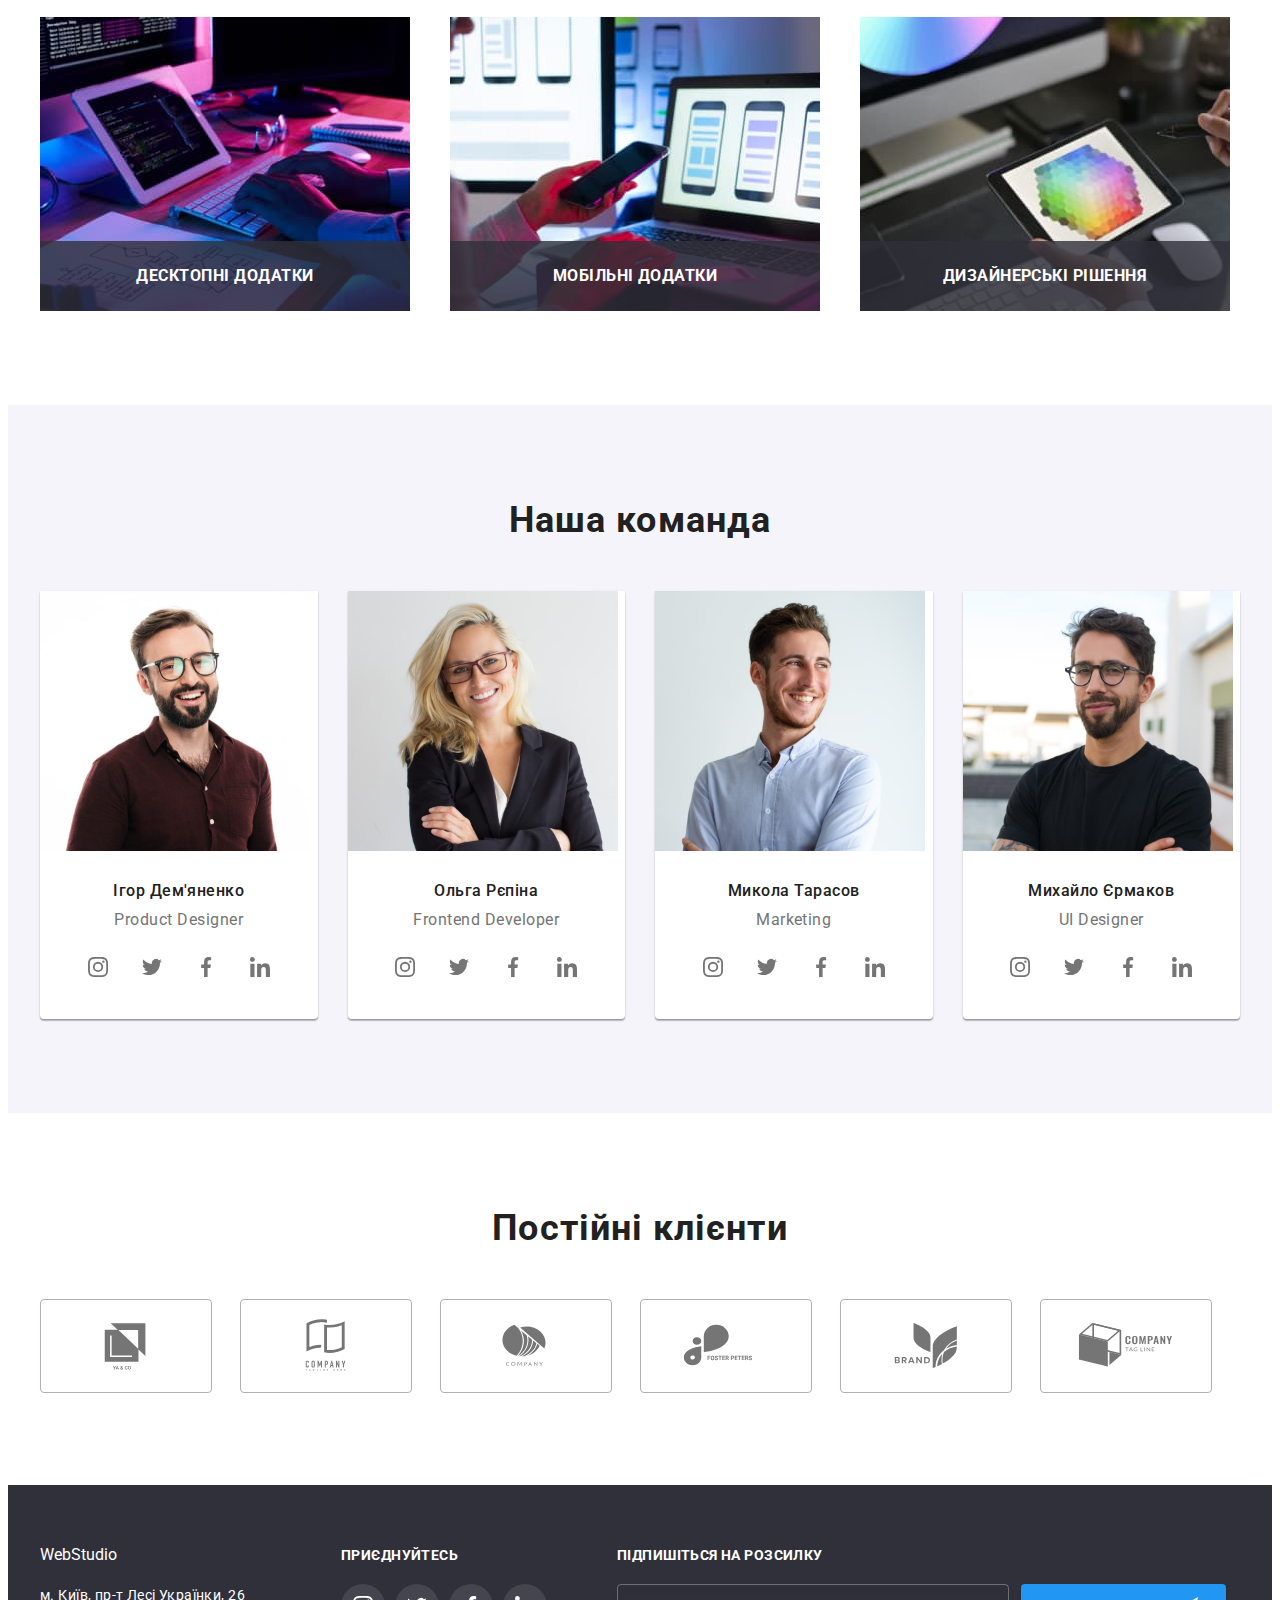
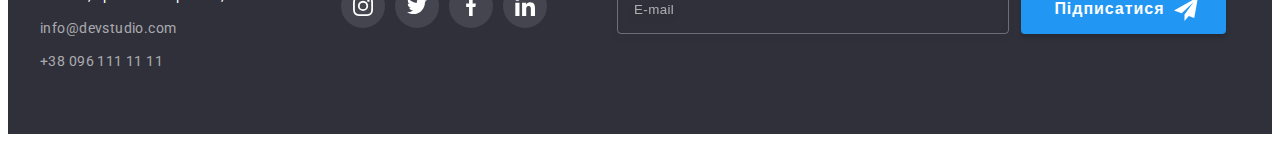
==== commit 27ee1cd2: "Added BEM classes to header" ====
--- a/index.html
+++ b/index.html
@@ -22,39 +22,38 @@
   </head>
   <body>
     <header class="site-header">
-      <div class="container site-header-container">
-        <nav class="site-navigation">
-          <a href="./index.html" class="main-logo-header link"
-            ><span class="logo-part">Web</span>Studio</a
+      <div class="container site-header__container">
+        <nav class="site-header__navigation">
+          <a href="./index.html" class="logo site-header__logo"
+            ><span class="logo__part">Web</span>Studio</a
           >
-          <ul class="list site-header-list">
-            <li class="site-header-item">
-              <a href="./index.html" class="link current-page site-header-nav-link site-header-link"
-                >Студія</a
-              >
-            </li>
-            <li class="site-header-item">
-              <a href="./portfolio.html" class="link site-header-nav-link site-header-link"
-                >Портфоліо</a
-              >
-            </li>
-            <li class="site-header-item">
-              <a href="#" class="link site-header-nav-link site-header-link">Контакти</a>
+          <ul class="header-list">
+            <li class="header-list__item">
+              <a href="./index.html" class="header-list__link header-list__link--current">Студія</a>
+            </li>
+            <li class="header-list__item">
+              <a href="./portfolio.html" class="header-list__link">Портфоліо</a>
+            </li>
+            <li class="header-list__item">
+              <a href="#" class="header-list__link">Контакти</a>
             </li>
           </ul>
         </nav>
-        <ul class="site-contacts list site-header-list">
-          <li class="site-header-item">
-            <a href="mailto:info@devstudio.com" class="link site-contacts-link site-header-link">
-              <svg class="site-contacts-envelope-icon icon">
+        <ul class="header-list site-header__header-list">
+          <li class="header-list__item">
+            <a
+              href="mailto:info@devstudio.com"
+              class="header-list__link header-list__link--contacts"
+            >
+              <svg class="header-list__icon header-list__icon--envelope">
                 <use href="./images/icons.svg#envelope"></use>
               </svg>
               info@devstudio.com</a
             >
           </li>
-          <li class="site-header-item">
-            <a href="tel:+380961111111" class="link site-contacts-link site-header-link">
-              <svg class="site-contacts-phone-icon icon">
+          <li class="header-list__item">
+            <a href="tel:+380961111111" class="header-list__link header-list__link--contacts">
+              <svg class="header-list__icon header-list__icon--mobile-phone">
                 <use href="./images/icons.svg#mobile-phone"></use>
               </svg>
               +38 096 111 11 11</a
--- a/css/styles.css
+++ b/css/styles.css
@@ -23,21 +23,32 @@
   font-family: 'Roboto', sans-serif;
 }
 
-/* Reseting margin and padding for headings, paragraphs, buttons and lists */
-
-.list,
-.text,
-.heading,
-.button {
+/* Reseting styles */
+
+ul,
+p,
+h1,
+h2,
+h3,
+h4,
+h5,
+h6,
+button {
   margin: 0;
   padding: 0;
 }
 
-/* Make images and icons display as block */
-
-.image,
-.icon {
+img,
+svg {
   display: block;
+}
+
+ul {
+  list-style: none;
+}
+
+a {
+  text-decoration: none;
 }
 
 /* Container */
@@ -65,14 +76,6 @@
 .section {
   padding-top: 94px;
   padding-bottom: 94px;
-}
-
-.list {
-  list-style: none;
-}
-
-.link {
-  text-decoration: none;
 }
 
 /* For every title */
@@ -107,22 +110,21 @@
 }
 
 /* Logo */
-
-.main-logo-header,
-.main-logo-footer {
-  color: var(--black-color);
+.logo {
   font-family: 'Raleway', sans-serif;
   font-size: 26px;
   font-weight: 700;
   line-height: 1.19;
   letter-spacing: 0.03em;
-}
-
-.main-logo-header {
+  text-decoration: none;
+  color: var(--black-color);
+}
+
+.site-header__logo {
   margin-right: 93px;
 }
 
-.logo-part {
+.logo__part {
   color: var(--accent-color);
 }
 
@@ -131,17 +133,17 @@
   border-bottom: 1px solid #ececec;
 }
 
-.site-header-container {
-  display: flex;
-  align-items: center;
-}
-
-.site-navigation {
-  display: flex;
-  align-items: center;
-}
-
-.site-header-list {
+.site-header__container {
+  display: flex;
+  align-items: center;
+}
+
+.site-header__navigation {
+  display: flex;
+  align-items: center;
+}
+
+.header-list {
   display: flex;
   column-gap: 50px;
   font-weight: 500;
@@ -150,46 +152,59 @@
   letter-spacing: 0.02em;
 }
 
-.site-header-link {
-  transition: color var(--transition-info);
-}
-
-.site-header-link:hover,
-.site-header-link:focus {
-  color: var(--accent-color);
-}
-
-.site-header-nav-link {
+.header-list__link {
   display: block;
   padding-top: 32px;
   padding-bottom: 32px;
   color: var(--secondary-text-color);
-}
-
-.site-contacts {
+  transition: color var(--transition-info);
+}
+
+.header-list__link--current {
+  position: relative;
+  color: var(--accent-color);
+}
+
+.header-list__link--current::after {
+  position: absolute;
+  bottom: -1px;
+  left: 0;
+  content: '';
+  display: block;
+  width: 100%;
+  height: 4px;
+  border-radius: 2px;
+  background-color: var(--accent-color);
+}
+
+.header-list__link--contacts {
+  display: flex;
+  align-items: center;
+  color: var(--main-text-color);
+}
+
+.header-list__link:hover,
+.header-list__link:focus {
+  color: var(--accent-color);
+}
+
+.site-header__header-list {
   margin-left: auto;
 }
 
-.site-contacts-link {
-  display: flex;
-  align-items: center;
-  padding-top: 32px;
-  padding-bottom: 32px;
-  color: var(--main-text-color);
-}
-
-.site-contacts-envelope-icon {
+.header-list__icon {
   margin-right: 10px;
+  fill: currentColor;
+}
+
+.header-list__icon--envelope {
   width: 16px;
   height: 12px;
-  fill: currentColor;
-}
-
-.site-contacts-phone-icon {
-  margin-right: 10px;
+}
+
+.header-list__icon--mobile-phone {
   width: 10px;
   height: 16px;
-  fill: currentColor;
 }
 
 /* Hero */
@@ -662,25 +677,6 @@
   color: var(--white-color);
 }
 
-/* Current page colorizing */
-
-.current-page {
-  position: relative;
-  color: var(--accent-color);
-}
-
-.current-page::after {
-  position: absolute;
-  bottom: -1px;
-  left: 0;
-  content: '';
-  display: block;
-  width: 100%;
-  height: 4px;
-  border-radius: 2px;
-  background-color: var(--accent-color);
-}
-
 /* Modal window */
 
 .backdrop {
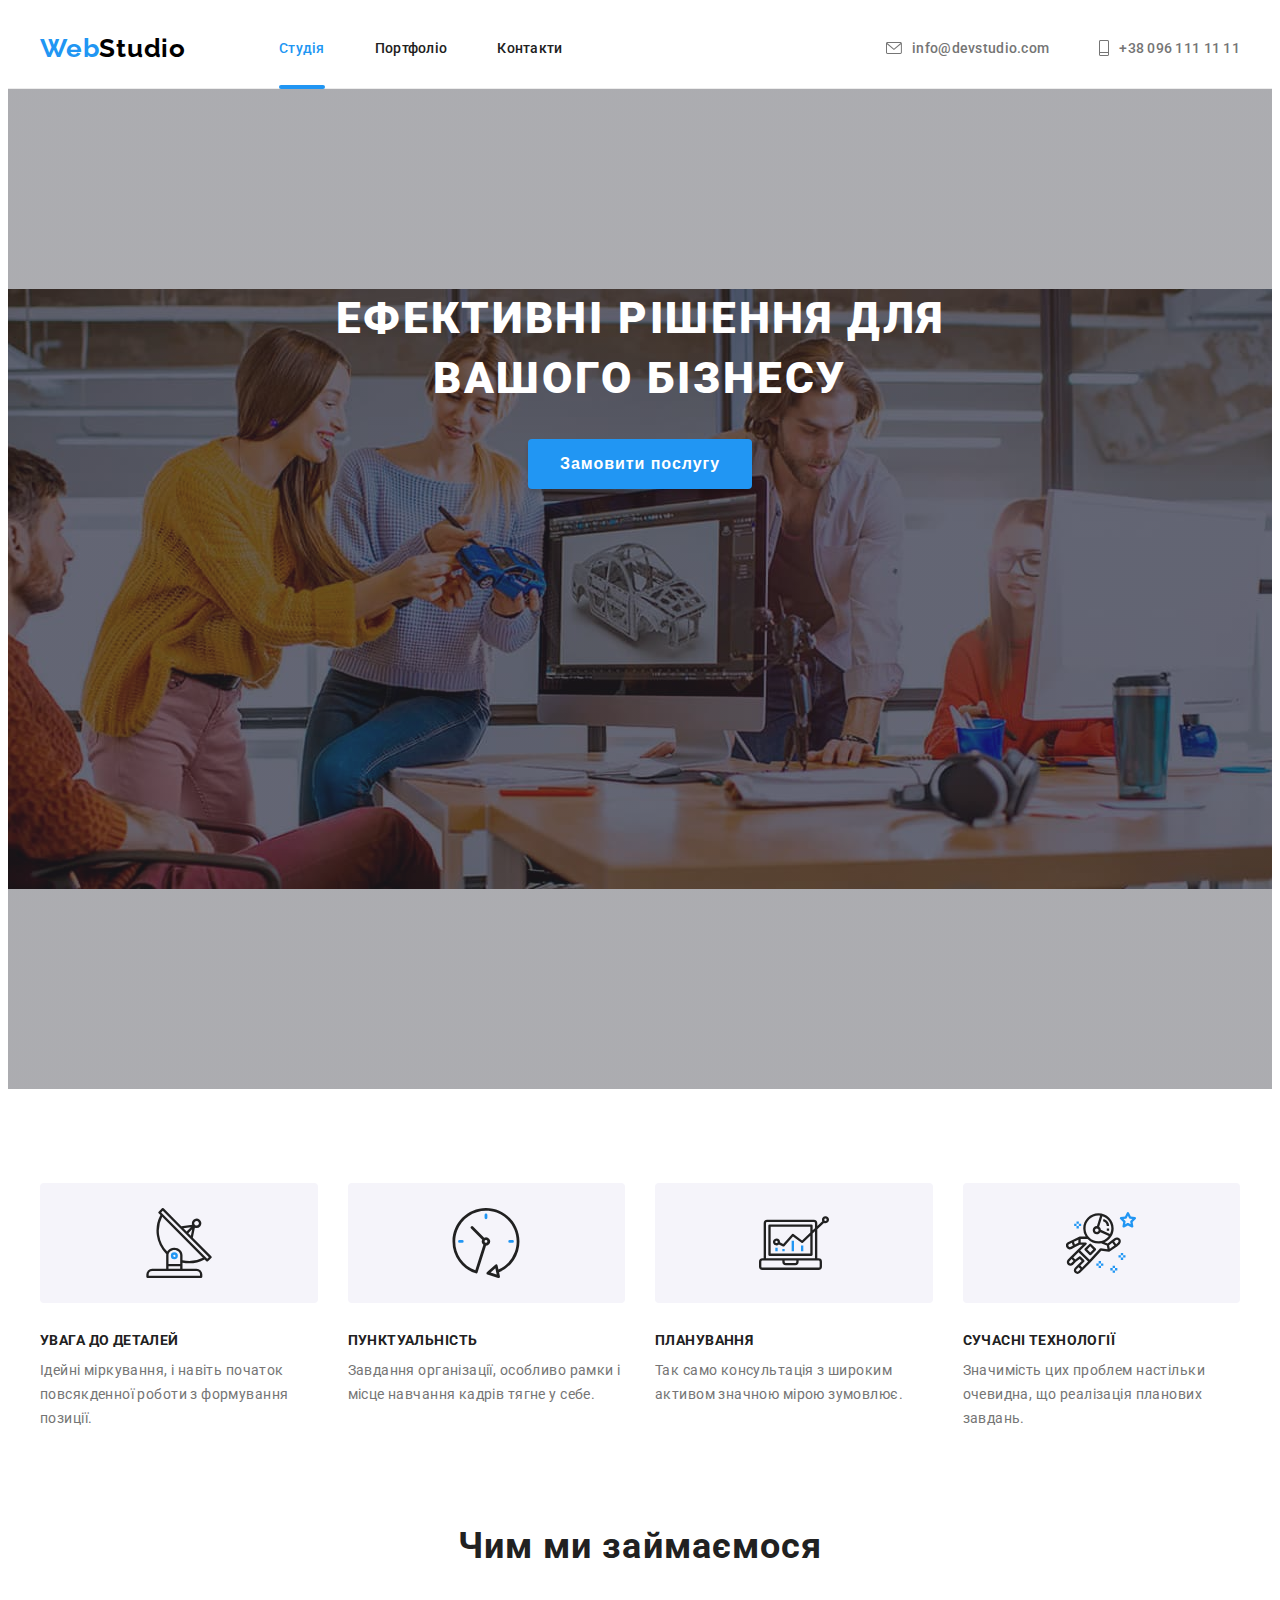
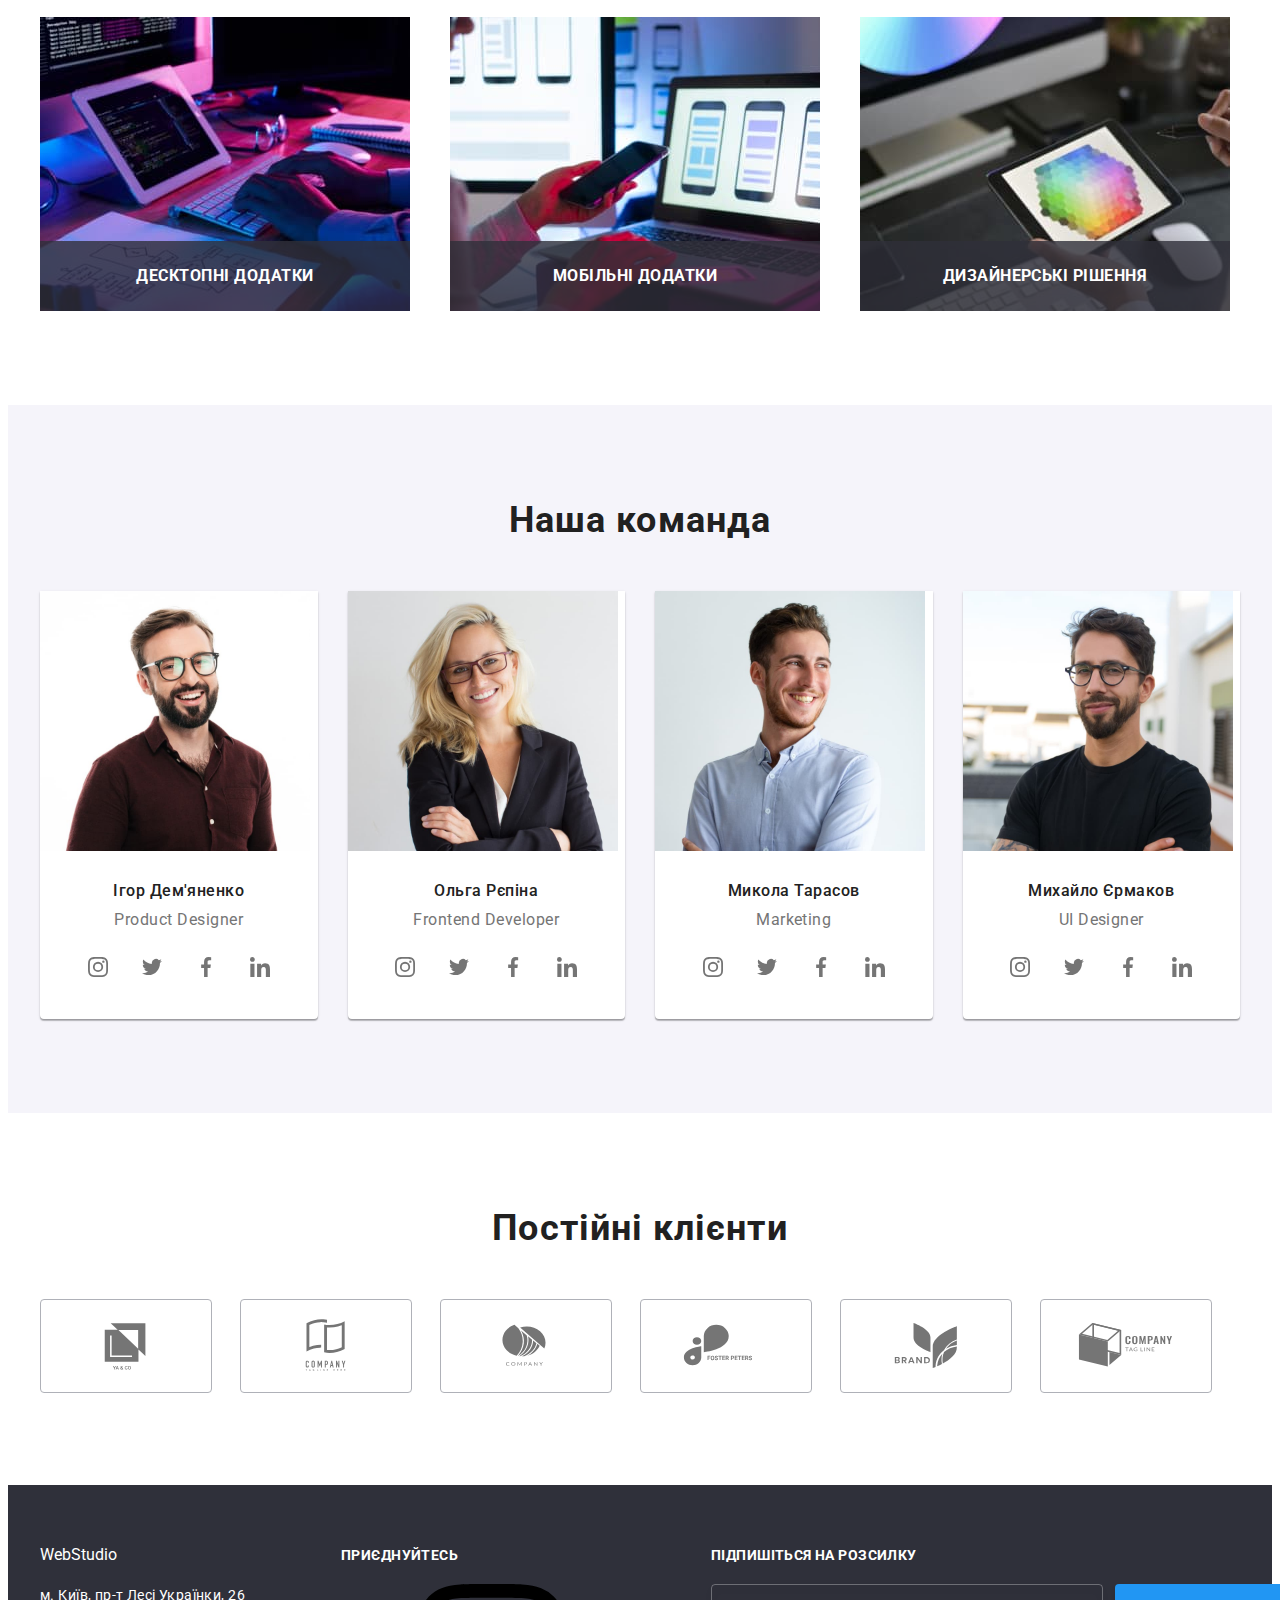
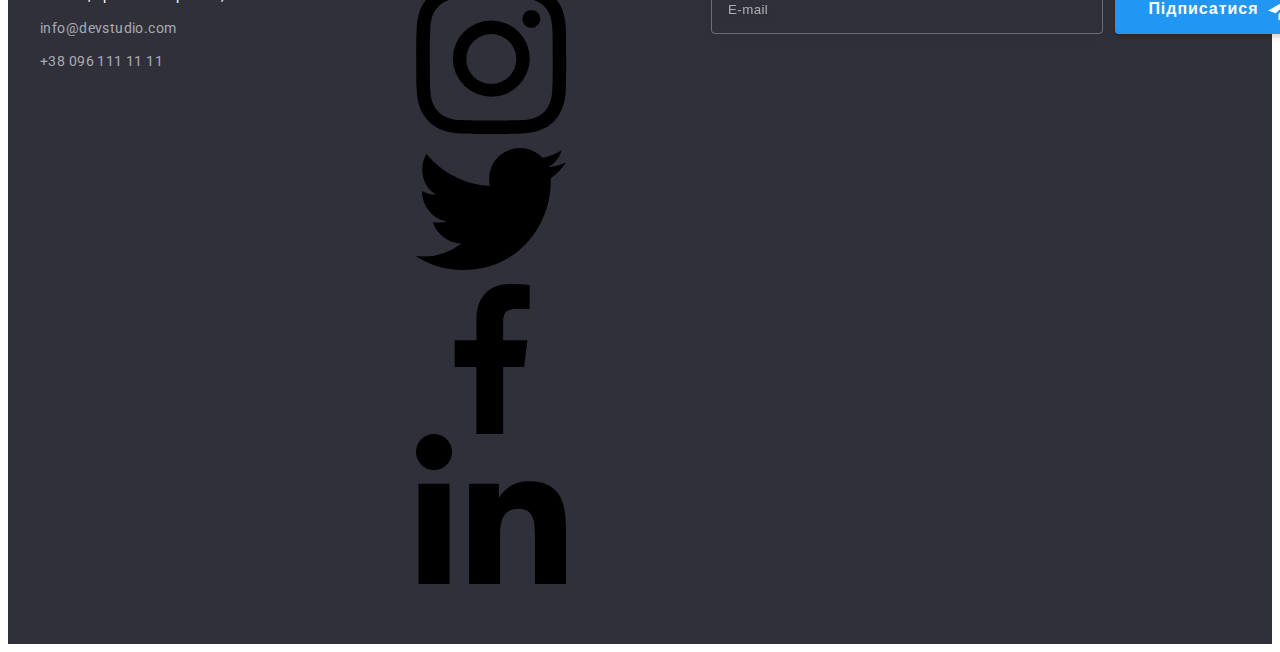
==== commit 292ce4c5: "Added BEM class names to characteristics, activities and team" ====
--- a/index.html
+++ b/index.html
@@ -65,147 +65,147 @@
     <main>
       <section class="hero">
         <div class="container">
-          <h1 class="hero-title heading">Ефективні рішення для вашого бізнесу</h1>
-          <button type="button" class="hero-btn button main-button" data-modal-open>
+          <h1 class="hero__title">Ефективні рішення для вашого бізнесу</h1>
+          <button type="button" class="main-button hero__main-button" data-modal-open>
             Замовити послугу
           </button>
         </div>
       </section>
-      <section class="company-characteristics section company-characteristics-section">
+      <section class="section characteristics-section">
         <div class="container">
           <!-- Заголовок, який треба буде сховати -->
           <h2 class="visually-hidden">Характерні особливості студії</h2>
-          <ul class="list company-characteristics-list">
-            <li class="company-characteristics-list-item">
-              <div class="company-characteristics-thumb">
-                <svg class="company-characteristics-icon icon">
+          <ul class="characteristics-section__list">
+            <li class="characteristics-section__item">
+              <div class="characteristics-section__wrapper">
+                <svg class="characteristics-section__icon">
                   <use href="./images/icons.svg#antenna"></use>
                 </svg>
               </div>
-              <h3 class="title heading company-characteristics-title">УВАГА ДО ДЕТАЛЕЙ</h3>
-              <p class="company-characteristics-text text">
+              <h3 class="title characteristics-section__title">УВАГА ДО ДЕТАЛЕЙ</h3>
+              <p class="characteristics-section__text">
                 Ідейні міркування, і навіть початок повсякденної роботи з формування позиції.
               </p>
             </li>
-            <li class="company-characteristics-list-item">
-              <div class="company-characteristics-thumb">
-                <svg class="company-characteristics-icon icon">
+            <li class="characteristics-section__item">
+              <div class="characteristics-section__wrapper">
+                <svg class="characteristics-section__icon">
                   <use href="./images/icons.svg#clock"></use>
                 </svg>
               </div>
-              <h3 class="title heading company-characteristics-title">ПУНКТУАЛЬНІСТЬ</h3>
-              <p class="company-characteristics-text text">
+              <h3 class="title characteristics-section__title">ПУНКТУАЛЬНІСТЬ</h3>
+              <p class="characteristics-section__text">
                 Завдання організації, особливо рамки і місце навчання кадрів тягне у себе.
               </p>
             </li>
-            <li class="company-characteristics-list-item">
-              <div class="company-characteristics-thumb">
-                <svg class="company-characteristics-icon icon">
+            <li class="characteristics-section__item">
+              <div class="characteristics-section__wrapper">
+                <svg class="characteristics-section__icon">
                   <use href="./images/icons.svg#diagram"></use>
                 </svg>
               </div>
-              <h3 class="title heading company-characteristics-title">ПЛАНУВАННЯ</h3>
-              <p class="company-characteristics-text text">
+              <h3 class="title characteristics-section__title">ПЛАНУВАННЯ</h3>
+              <p class="characteristics-section__text">
                 Так само консультація з широким активом значною мірою зумовлює.
               </p>
             </li>
-            <li class="company-characteristics-list-item">
-              <div class="company-characteristics-thumb">
-                <svg class="company-characteristics-icon icon">
+            <li class="characteristics-section__item">
+              <div class="characteristics-section__wrapper">
+                <svg class="characteristics-section__icon">
                   <use href="./images/icons.svg#astronaut"></use>
                 </svg>
               </div>
-              <h3 class="title heading company-characteristics-title">СУЧАСНІ ТЕХНОЛОГІЇ</h3>
-              <p class="company-characteristics-text text">
+              <h3 class="title characteristics-section__title">СУЧАСНІ ТЕХНОЛОГІЇ</h3>
+              <p class="characteristics-section__text">
                 Значимість цих проблем настільки очевидна, що реалізація планових завдань.
               </p>
             </li>
           </ul>
         </div>
       </section>
-      <section class="company-activities section">
+      <section class="section activities-section">
         <div class="container">
-          <h2 class="title heading company-activities-title">Чим ми займаємося</h2>
-          <ul class="list company-activities-list">
-            <li class="company-activities-item">
+          <h2 class="title activities-section__title">Чим ми займаємося</h2>
+          <ul class="activities-section__list">
+            <li class="activities-section__item">
               <img
                 src="./images/typing.jpg"
                 alt="Програмування"
                 width="370"
                 height="294"
-                class="image"
-              />
-              <div class="company-activities-text-background">
-                <p class="text company-activities-text">Десктопні додатки</p>
-              </div>
-            </li>
-            <li class="company-activities-item">
+                class="activities-section__image"
+              />
+              <div class="activities-section__text-background">
+                <p class="activities-section__text">Десктопні додатки</p>
+              </div>
+            </li>
+            <li class="activities-section__item">
               <img
                 src="./images/phone.jpg"
                 alt="Створення макету"
                 width="370"
                 height="294"
-                class="image"
-              />
-              <div class="company-activities-text-background">
-                <p class="text company-activities-text">Мобільні додатки</p>
-              </div>
-            </li>
-            <li class="company-activities-item">
+                class="activities-section__image"
+              />
+              <div class="activities-section__text-background">
+                <p class="activities-section__text">Мобільні додатки</p>
+              </div>
+            </li>
+            <li class="activities-section__item">
               <img
                 src="./images/tablet.jpg"
                 alt="Оформлення дизайну"
                 width="370"
                 height="294"
-                class="image"
-              />
-              <div class="company-activities-text-background">
-                <p class="text company-activities-text">Дизайнерські рішення</p>
+                class="activities-section__image"
+              />
+              <div class="activities-section__text-background">
+                <p class="activities-section__text">Дизайнерські рішення</p>
               </div>
             </li>
           </ul>
         </div>
       </section>
-      <section class="company-team section">
+      <section class="section team-section">
         <div class="container">
-          <h2 class="company-team-main-title heading">Наша команда</h2>
-          <ul class="list company-team-list">
-            <li class="company-team-list-item">
+          <h2 class="team-section__main-title">Наша команда</h2>
+          <ul class="team-section__list">
+            <li class="team-section__item">
               <img
                 src="./images/ihor-demianenko.jpg"
                 alt="Ігор Дем'яненко"
                 width="270"
                 height="260"
-                class="image"
-              />
-              <div class="company-team-text-item">
-                <h3 class="title heading company-team-title">Ігор Дем'яненко</h3>
-                <p lang="en" class="text company-team-text">Product Designer</p>
-                <ul class="list social-networks">
-                  <li class="social-netw-item">
-                    <a href="#" class="social-netw-link">
-                      <svg class="social-netw-icon icon">
+                class="team-section__image"
+              />
+              <div class="team-section__wrapper">
+                <h3 class="title team-section__title">Ігор Дем'яненко</h3>
+                <p lang="en" class="team-section__text">Product Designer</p>
+                <ul class="social-networks-list">
+                  <li class="social-networks-list__item">
+                    <a href="#" class="social-networks-list__link">
+                      <svg class="social-networks-list__icon">
                         <use href="./images/icons.svg#instagram"></use>
                       </svg>
                     </a>
                   </li>
-                  <li class="social-netw-item">
-                    <a href="#" class="social-netw-link">
-                      <svg class="social-netw-icon icon">
+                  <li class="social-networks-list__item">
+                    <a href="#" class="social-networks-list__link">
+                      <svg class="social-networks-list__icon">
                         <use href="./images/icons.svg#twitter"></use>
                       </svg>
                     </a>
                   </li>
-                  <li class="social-netw-item">
-                    <a href="#" class="social-netw-link">
-                      <svg class="social-netw-icon icon">
+                  <li class="social-networks-list__item">
+                    <a href="#" class="social-networks-list__link">
+                      <svg class="social-networks-list__icon">
                         <use href="./images/icons.svg#facebook"></use>
                       </svg>
                     </a>
                   </li>
-                  <li class="social-netw-item">
-                    <a href="#" class="social-netw-link">
-                      <svg class="social-netw-icon icon">
+                  <li class="social-networks-list__item">
+                    <a href="#" class="social-networks-list__link">
+                      <svg class="social-networks-list__icon">
                         <use href="./images/icons.svg#linkedin"></use>
                       </svg>
                     </a>
@@ -213,42 +213,42 @@
                 </ul>
               </div>
             </li>
-            <li class="company-team-list-item">
+            <li class="team-section__item">
               <img
                 src="./images/olha-riepina.jpg"
                 alt="Ольга Рєпіна"
                 width="270"
                 height="260"
-                class="image"
-              />
-              <div class="company-team-text-item">
-                <h3 class="title heading company-team-title">Ольга Рєпіна</h3>
-                <p lang="en" class="text company-team-text">Frontend Developer</p>
-                <ul class="list social-networks">
-                  <li class="social-netw-item">
-                    <a href="#" class="social-netw-link">
-                      <svg class="social-netw-icon icon">
+                class="team-section__image"
+              />
+              <div class="team-section__wrapper">
+                <h3 class="title team-section__title">Ольга Рєпіна</h3>
+                <p lang="en" class="team-section__text">Frontend Developer</p>
+                <ul class="social-networks-list">
+                  <li class="social-networks-list__item">
+                    <a href="#" class="social-networks-list__link">
+                      <svg class="social-networks-list__icon">
                         <use href="./images/icons.svg#instagram"></use>
                       </svg>
                     </a>
                   </li>
-                  <li class="social-netw-item">
-                    <a href="#" class="social-netw-link">
-                      <svg class="social-netw-icon icon">
+                  <li class="social-networks-list__item">
+                    <a href="#" class="social-networks-list__link">
+                      <svg class="social-networks-list__icon">
                         <use href="./images/icons.svg#twitter"></use>
                       </svg>
                     </a>
                   </li>
-                  <li class="social-netw-item">
-                    <a href="#" class="social-netw-link">
-                      <svg class="social-netw-icon icon">
+                  <li class="social-networks-list__item">
+                    <a href="#" class="social-networks-list__link">
+                      <svg class="social-networks-list__icon">
                         <use href="./images/icons.svg#facebook"></use>
                       </svg>
                     </a>
                   </li>
-                  <li class="social-netw-item">
-                    <a href="#" class="social-netw-link">
-                      <svg class="social-netw-icon icon">
+                  <li class="social-networks-list__item">
+                    <a href="#" class="social-networks-list__link">
+                      <svg class="social-networks-list__icon">
                         <use href="./images/icons.svg#linkedin"></use>
                       </svg>
                     </a>
@@ -256,42 +256,42 @@
                 </ul>
               </div>
             </li>
-            <li class="company-team-list-item">
+            <li class="team-section__item">
               <img
                 src="./images/mykola-tarasov.jpg"
                 alt="Микола Тарасов"
                 width="270"
                 height="260"
-                class="image"
-              />
-              <div class="company-team-text-item">
-                <h3 class="title heading company-team-title">Микола Тарасов</h3>
-                <p lang="en" class="text company-team-text">Marketing</p>
-                <ul class="list social-networks">
-                  <li class="social-netw-item">
-                    <a href="#" class="social-netw-link">
-                      <svg class="social-netw-icon icon">
+                class="team-section__image"
+              />
+              <div class="team-section__wrapper">
+                <h3 class="title team-section__title">Микола Тарасов</h3>
+                <p lang="en" class="team-section__text">Marketing</p>
+                <ul class="social-networks-list">
+                  <li class="social-networks-list__item">
+                    <a href="#" class="social-networks-list__link">
+                      <svg class="social-networks-list__icon">
                         <use href="./images/icons.svg#instagram"></use>
                       </svg>
                     </a>
                   </li>
-                  <li class="social-netw-item">
-                    <a href="#" class="social-netw-link">
-                      <svg class="social-netw-icon icon">
+                  <li class="social-networks-list__item">
+                    <a href="#" class="social-networks-list__link">
+                      <svg class="social-networks-list__icon">
                         <use href="./images/icons.svg#twitter"></use>
                       </svg>
                     </a>
                   </li>
-                  <li class="social-netw-item">
-                    <a href="#" class="social-netw-link">
-                      <svg class="social-netw-icon icon">
+                  <li class="social-networks-list__item">
+                    <a href="#" class="social-networks-list__link">
+                      <svg class="social-networks-list__icon">
                         <use href="./images/icons.svg#facebook"></use>
                       </svg>
                     </a>
                   </li>
-                  <li class="social-netw-item">
-                    <a href="#" class="social-netw-link">
-                      <svg class="social-netw-icon icon">
+                  <li class="social-networks-list__item">
+                    <a href="#" class="social-networks-list__link">
+                      <svg class="social-networks-list__icon">
                         <use href="./images/icons.svg#linkedin"></use>
                       </svg>
                     </a>
@@ -299,42 +299,42 @@
                 </ul>
               </div>
             </li>
-            <li class="company-team-list-item">
+            <li class="team-section__item">
               <img
                 src="./images/mykhailo-yermakov.jpg"
                 alt="Михайло Єрмаков"
                 width="270"
                 height="260"
-                class="image"
-              />
-              <div class="company-team-text-item">
-                <h3 class="title heading company-team-title">Михайло Єрмаков</h3>
-                <p lang="en" class="text company-team-text">UI Designer</p>
-                <ul class="list social-networks">
-                  <li class="social-netw-item">
-                    <a href="#" class="social-netw-link">
-                      <svg class="social-netw-icon icon">
+                class="team-section__image"
+              />
+              <div class="team-section__wrapper">
+                <h3 class="title team-section__title">Михайло Єрмаков</h3>
+                <p lang="en" class="team-section__text">UI Designer</p>
+                <ul class="social-networks-list">
+                  <li class="social-networks-list__item">
+                    <a href="#" class="social-networks-list__link">
+                      <svg class="social-networks-list__icon">
                         <use href="./images/icons.svg#instagram"></use>
                       </svg>
                     </a>
                   </li>
-                  <li class="social-netw-item">
-                    <a href="#" class="social-netw-link">
-                      <svg class="social-netw-icon icon">
+                  <li class="social-networks-list__item">
+                    <a href="#" class="social-networks-list__link">
+                      <svg class="social-networks-list__icon">
                         <use href="./images/icons.svg#twitter"></use>
                       </svg>
                     </a>
                   </li>
-                  <li class="social-netw-item">
-                    <a href="#" class="social-netw-link">
-                      <svg class="social-netw-icon icon">
+                  <li class="social-networks-list__item">
+                    <a href="#" class="social-networks-list__link">
+                      <svg class="social-networks-list__icon">
                         <use href="./images/icons.svg#facebook"></use>
                       </svg>
                     </a>
                   </li>
-                  <li class="social-netw-item">
-                    <a href="#" class="social-netw-link">
-                      <svg class="social-netw-icon icon">
+                  <li class="social-networks-list__item">
+                    <a href="#" class="social-networks-list__link">
+                      <svg class="social-networks-list__icon">
                         <use href="./images/icons.svg#linkedin"></use>
                       </svg>
                     </a>
--- a/css/styles.css
+++ b/css/styles.css
@@ -224,7 +224,7 @@
   padding-bottom: 200px;
 }
 
-.hero-title {
+.hero__title {
   width: 696px;
   margin: auto;
   margin-bottom: 30px;
@@ -236,26 +236,27 @@
   text-transform: uppercase;
 }
 
-.hero-btn {
+.hero__main-button {
   padding-left: 32px;
   padding-right: 32px;
 }
 
 /* Company characteristics section */
-.company-characteristics-section {
+
+.characteristics-section {
   padding-bottom: 0;
 }
 
-.company-characteristics-list {
+.characteristics-section__list {
   display: flex;
   column-gap: 30px;
 }
 
-.company-characteristics-list-item {
+.characteristics-section__item {
   width: calc((100% - 3 * 30px) / 4);
 }
 
-.company-characteristics-title {
+.characteristics-section__title {
   margin-bottom: 10px;
   font-size: 14px;
   line-height: 1.14;
@@ -264,13 +265,13 @@
   letter-spacing: 0.03em;
 }
 
-.company-characteristics-text {
+.characteristics-section__text {
   font-size: 14px;
   line-height: 1.71;
   letter-spacing: 0.03em;
 }
 
-.company-characteristics-thumb {
+.characteristics-section__wrapper {
   display: flex;
   align-items: center;
   justify-content: center;
@@ -280,31 +281,31 @@
   background-color: var(--tertiary-background-color);
 }
 
-.company-characteristics-icon {
+.characteristics-section__icon {
   height: 70px;
   width: 70px;
 }
 
 /* Company activities section */
 
-.company-activities-list {
+.activities-section__list {
   display: flex;
   column-gap: 30px;
 }
 
-.company-activities-item {
+.activities-section__item {
   position: relative;
   width: calc((100% - 2 * 30px) / 3);
 }
 
-.company-activities-title {
+.activities-section__title {
   margin-bottom: 50px;
   font-size: 36px;
   line-height: 1.17;
   letter-spacing: 0.03em;
 }
 
-.company-activities-text-background {
+.activities-section__text-background {
   display: flex;
   position: absolute;
   left: 0;
@@ -316,7 +317,7 @@
   background-color: rgba(47, 48, 58, 0.8);
 }
 
-.company-activities-text {
+.activities-section__text {
   font-weight: 700;
   line-height: 1.14;
   text-align: center;
@@ -327,16 +328,16 @@
 
 /* Company team section */
 
-.company-team {
+.team-section {
   background-color: var(--tertiary-background-color);
 }
 
-.company-team-list {
+.team-section__list {
   display: flex;
   column-gap: 30px;
 }
 
-.company-team-main-title {
+.team-section__main-title {
   margin-bottom: 50px;
   color: var(--secondary-text-color);
   font-weight: 700;
@@ -346,7 +347,12 @@
   letter-spacing: 0.03em;
 }
 
-.company-team-title {
+.team-section__wrapper {
+  padding-top: 30px;
+  padding-bottom: 30px;
+}
+
+.team-section__title {
   margin-bottom: 10px;
   font-weight: 500;
   font-size: 16px;
@@ -354,14 +360,14 @@
   letter-spacing: 0.03em;
 }
 
-.company-team-text {
+.team-section__text {
   margin-bottom: 16px;
   line-height: 1.19;
   text-align: center;
   letter-spacing: 0.03em;
 }
 
-.company-team-list-item {
+.team-section__item {
   width: calc((100% - 90px) / 4);
   background-color: var(--white-color);
   border-radius: 0px 0px 4px 4px;
@@ -369,25 +375,20 @@
     0px 2px 1px rgba(0, 0, 0, 0.2);
 }
 
-.company-team-text-item {
-  padding-top: 30px;
-  padding-bottom: 30px;
-}
-
-.social-netw-item {
+/* Social networks */
+
+.social-networks-list {
+  display: flex;
+  column-gap: 10px;
+  justify-content: center;
+}
+
+.social-networks-list__item {
   width: 44px;
   height: 44px;
 }
 
-/* Social networks */
-
-.social-networks {
-  display: flex;
-  column-gap: 10px;
-  justify-content: center;
-}
-
-.social-netw-link {
+.social-networks-list__link {
   display: flex;
   align-items: center;
   justify-content: center;
@@ -398,21 +399,21 @@
   transition: color var(--transition-info), background-color var(--transition-info);
 }
 
-.social-netw-link-footer {
-  background-color: rgba(255, 255, 255, 0.1);
-  color: var(--white-color);
-}
-
-.social-netw-link:hover,
-.social-netw-link:focus {
+.social-networks-list__link:hover,
+.social-networks-list__link:focus {
   color: var(--white-color);
   background-color: var(--accent-color);
 }
 
-.social-netw-icon {
+.social-networks-list__icon {
   height: 20px;
   width: 20px;
   fill: currentColor;
+}
+
+.social-netw-link-footer {
+  background-color: rgba(255, 255, 255, 0.1);
+  color: var(--white-color);
 }
 
 /* Company's constant partners section */
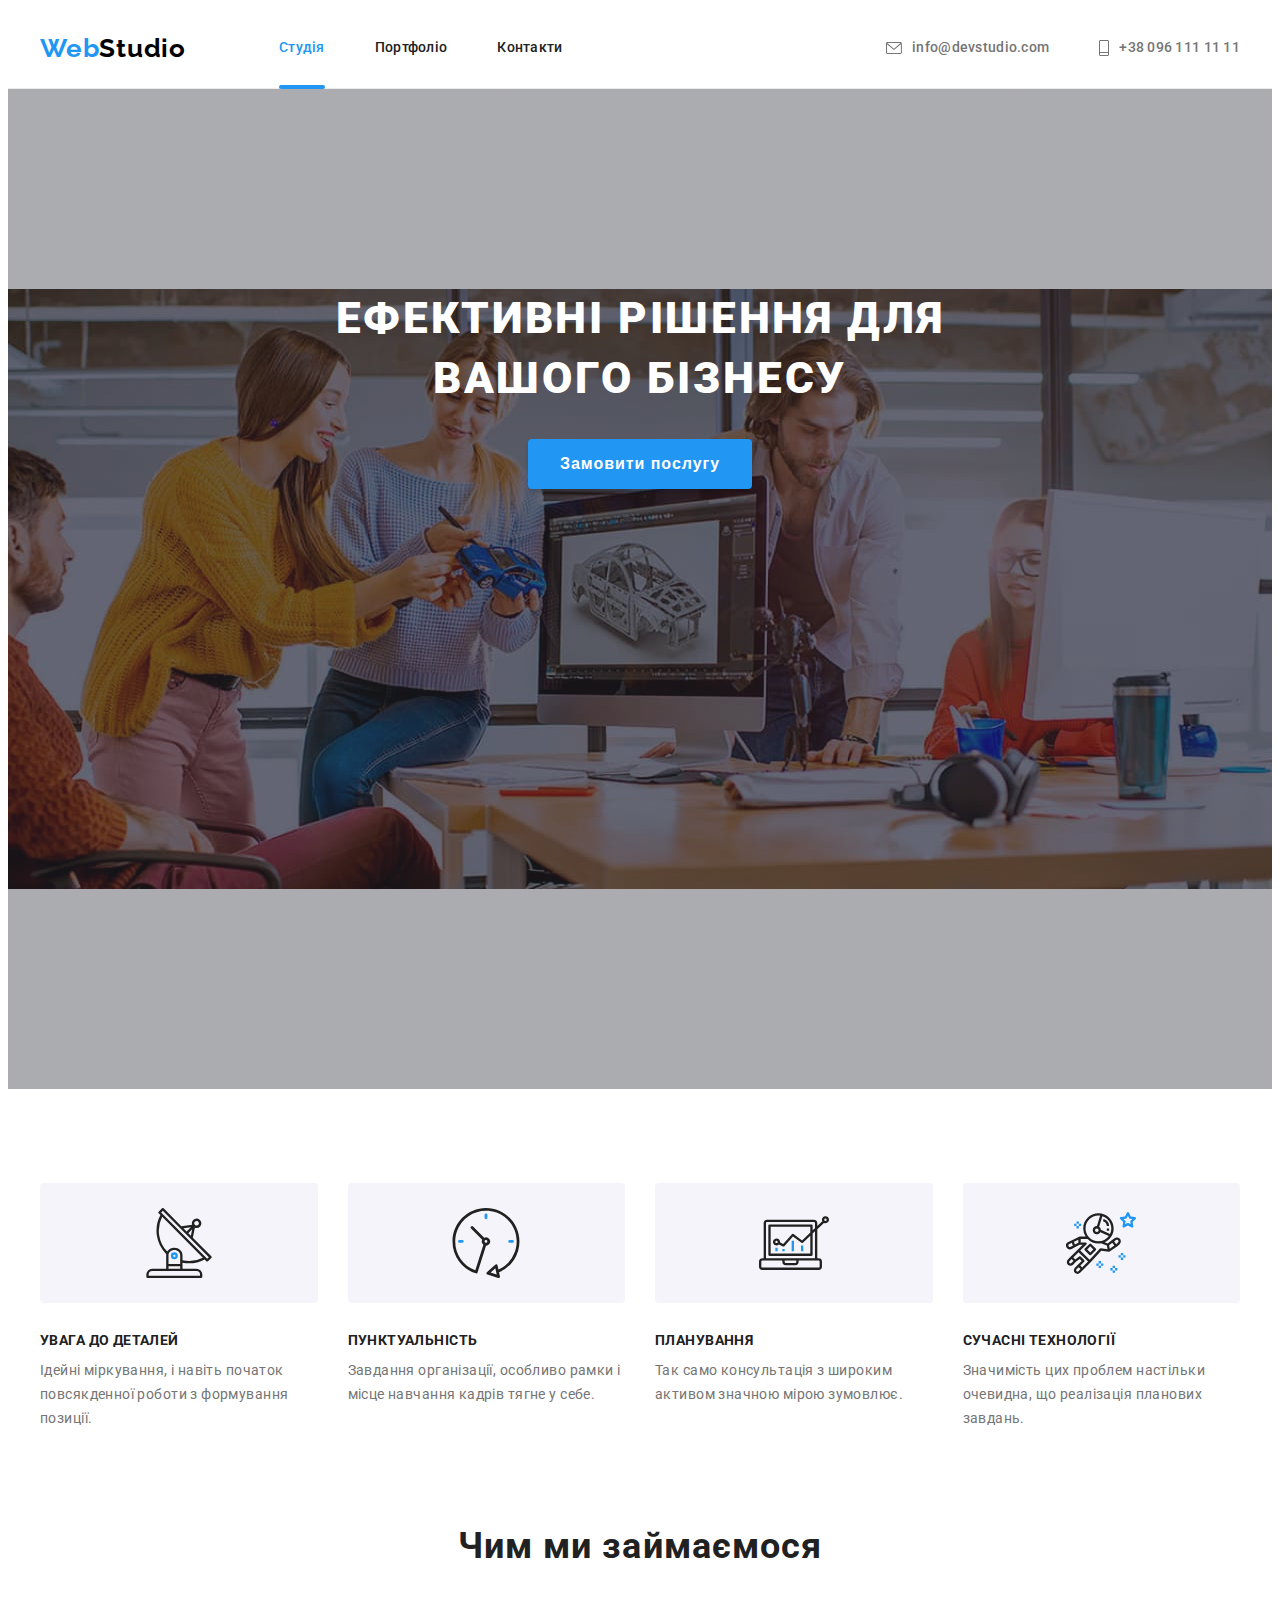
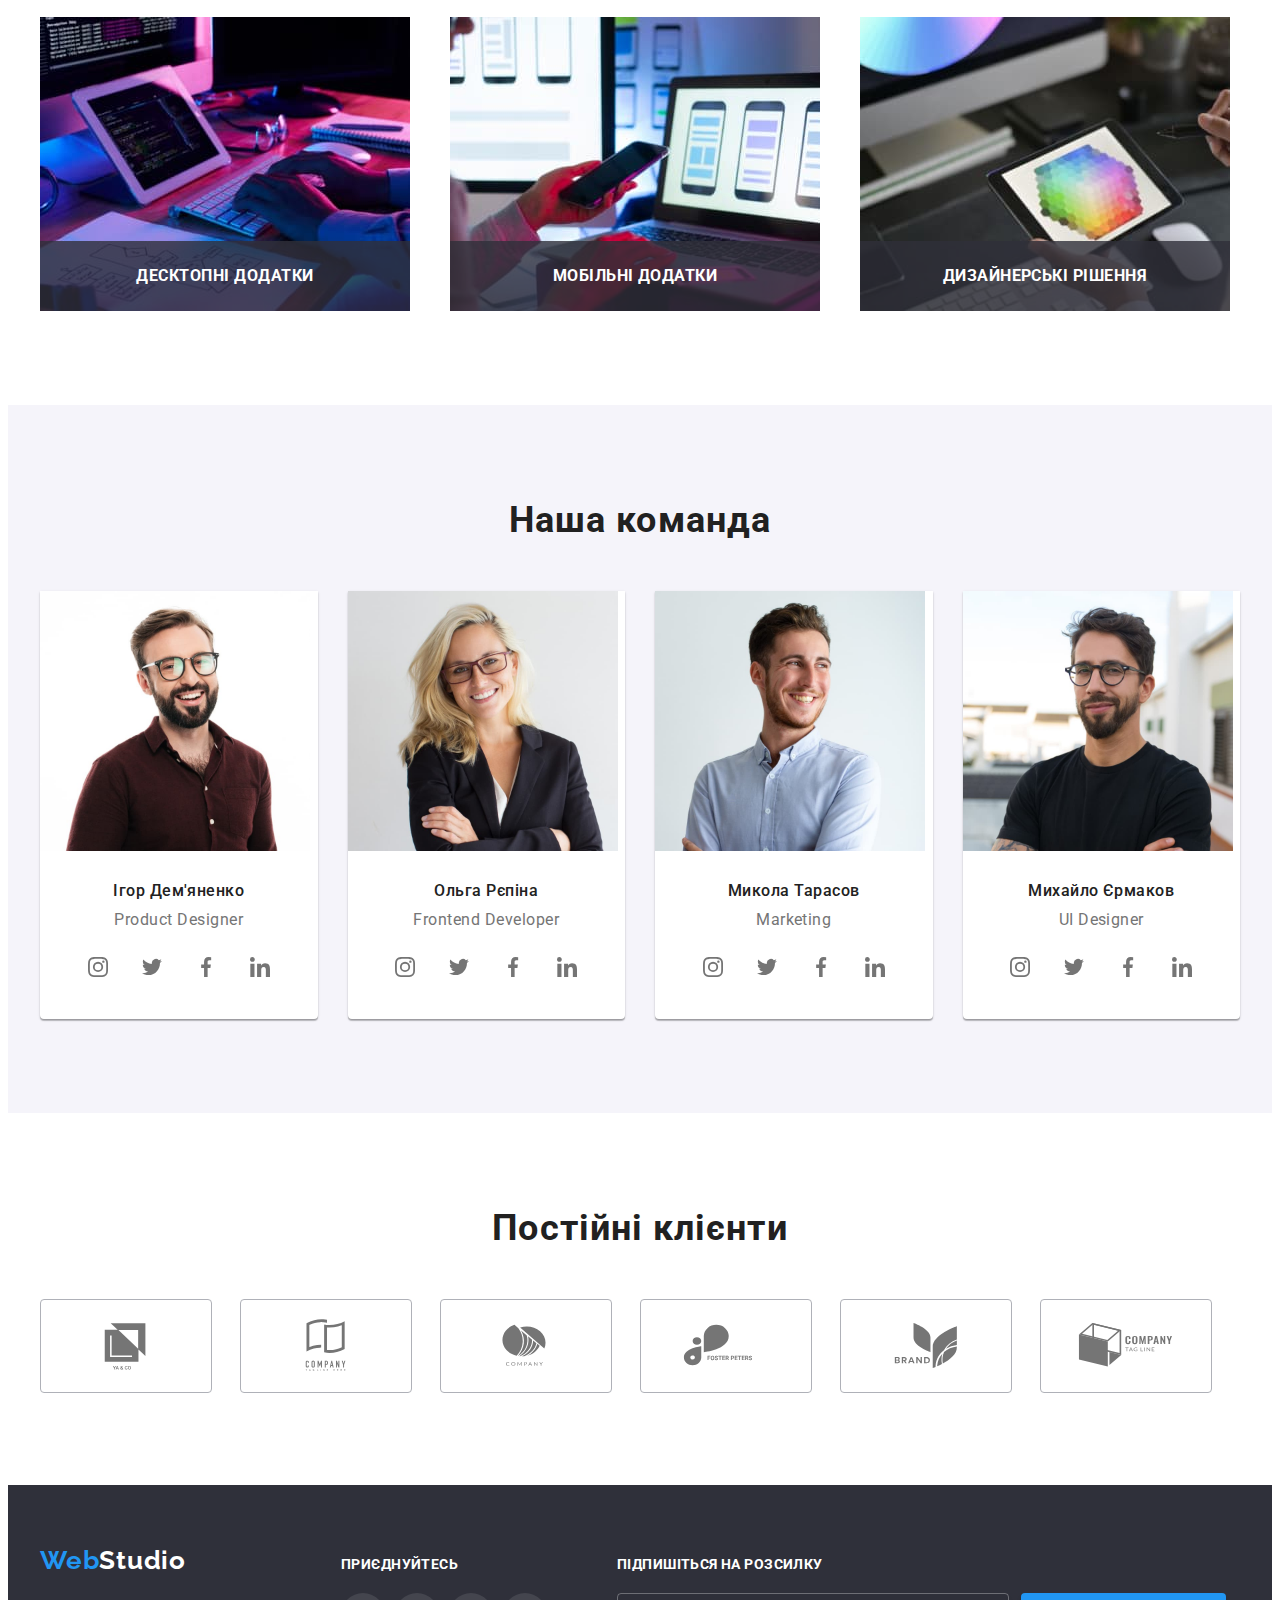
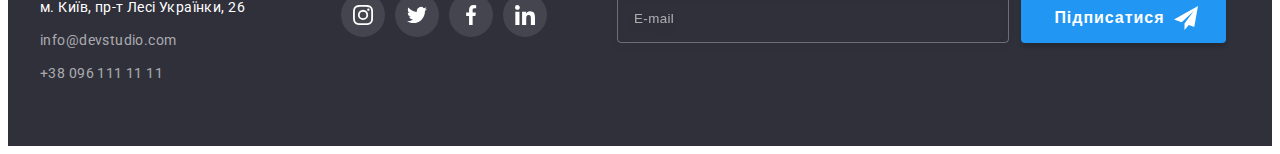
==== commit b527277d: "Added BEM classes to index page" ====
--- a/index.html
+++ b/index.html
@@ -345,48 +345,48 @@
           </ul>
         </div>
       </section>
-      <section class="company-partners section">
+      <section class="section partners-section">
         <div class="container">
-          <h2 class="title heading company-partners-title">Постійні клієнти</h2>
-          <ul class="company-partners-list list">
-            <li class="company-partners-list-item">
-              <a href="#" class="company-partners-link">
-                <svg class="company-partners-logo-icon icon">
+          <h2 class="title partners-section__title">Постійні клієнти</h2>
+          <ul class="partners-section__list">
+            <li class="partners-section__item">
+              <a href="#" class="partners-section__link">
+                <svg class="partners-section__icon">
                   <use href="./images/icons.svg#ya-and-co"></use>
                 </svg>
               </a>
             </li>
-            <li class="company-partners-list-item">
-              <a href="#" class="company-partners-link">
-                <svg class="company-partners-logo-icon icon">
+            <li class="partners-section__item">
+              <a href="#" class="partners-section__link">
+                <svg class="partners-section__icon">
                   <use href="./images/icons.svg#tag-line-here"></use>
                 </svg>
               </a>
             </li>
-            <li class="company-partners-list-item">
-              <a href="#" class="company-partners-link">
-                <svg class="company-partners-logo-icon icon">
+            <li class="partners-section__item">
+              <a href="#" class="partners-section__link">
+                <svg class="partners-section__icon">
                   <use href="./images/icons.svg#company-company"></use>
                 </svg>
               </a>
             </li>
-            <li class="company-partners-list-item">
-              <a href="#" class="company-partners-link">
-                <svg class="company-partners-logo-icon icon">
+            <li class="partners-section__item">
+              <a href="#" class="partners-section__link">
+                <svg class="partners-section__icon">
                   <use href="./images/icons.svg#foster-peters"></use>
                 </svg>
               </a>
             </li>
-            <li class="company-partners-list-item">
-              <a href="#" class="company-partners-link">
-                <svg class="company-partners-logo-icon icon">
+            <li class="partners-section__item">
+              <a href="#" class="partners-section__link">
+                <svg class="partners-section__icon">
                   <use href="./images/icons.svg#company-brand"></use>
                 </svg>
               </a>
             </li>
-            <li class="company-partners-list-item">
-              <a href="#" class="company-partners-link">
-                <svg class="company-partners-logo-icon icon">
+            <li class="partners-section__item">
+              <a href="#" class="partners-section__link">
+                <svg class="partners-section__icon">
                   <use href="./images/icons.svg#company-tag-line"></use>
                 </svg>
               </a>
@@ -396,75 +396,73 @@
       </section>
     </main>
     <footer class="site-footer">
-      <div class="container site-footer-container">
-        <div class="footer-logo-and-address">
-          <a href="./index.html" class="main-logo-footer link"
-            ><span class="logo-part">Web</span>Studio</a
+      <div class="container site-footer__container">
+        <div class="site-footer__logo-and-address-wrapper">
+          <a href="./index.html" class="logo logo--footer"
+            ><span class="logo__part">Web</span>Studio</a
           >
-          <address class="company-address address">
-            <p class="company-address-exact-address text company-address-item">
-              м. Київ, пр-т Лесі Українки, 26
-            </p>
-            <ul class="list">
-              <li class="company-address-item">
-                <a href="mailto:info@devstudio.com" class="link company-address-link"
+          <address class="company-address">
+            <p class="company-address__location">м. Київ, пр-т Лесі Українки, 26</p>
+            <ul class="company-address__list">
+              <li class="company-address__item">
+                <a href="mailto:info@devstudio.com" class="company-address__link"
                   >info@devstudio.com</a
                 >
               </li>
-              <li class="company-address-item">
-                <a href="tel:+380961111111" class="link company-address-link">+38 096 111 11 11</a>
+              <li class="company-address__item">
+                <a href="tel:+380961111111" class="company-address__link">+38 096 111 11 11</a>
               </li>
             </ul>
           </address>
         </div>
-        <div class="footer-social-networks">
-          <p class="social-networks-text footer-text text">Приєднуйтесь</p>
-          <ul class="list social-networks">
-            <li class="social-netw-item">
-              <a href="#" class="social-netw-link social-netw-link-footer">
-                <svg class="social-netw-icon icon">
+        <div class="social-networks-block">
+          <p class="footer-text">Приєднуйтесь</p>
+          <ul class="social-networks-list">
+            <li class="social-networks-list__item">
+              <a href="#" class="social-networks-list__link social-networks-list__link--dark-theme">
+                <svg class="social-networks-list__icon">
                   <use href="./images/icons.svg#instagram"></use>
                 </svg>
               </a>
             </li>
-            <li class="social-netw-item">
-              <a href="#" class="social-netw-link social-netw-link-footer">
-                <svg class="social-netw-icon icon">
+            <li class="social-networks-list__item">
+              <a href="#" class="social-networks-list__link social-networks-list__link--dark-theme">
+                <svg class="social-networks-list__icon">
                   <use href="./images/icons.svg#twitter"></use>
                 </svg>
               </a>
             </li>
-            <li class="social-netw-item">
-              <a href="#" class="social-netw-link social-netw-link-footer">
-                <svg class="social-netw-icon icon">
+            <li class="social-networks-list__item">
+              <a href="#" class="social-networks-list__link social-networks-list__link--dark-theme">
+                <svg class="social-networks-list__icon">
                   <use href="./images/icons.svg#facebook"></use>
                 </svg>
               </a>
             </li>
-            <li class="social-netw-item">
-              <a href="#" class="social-netw-link social-netw-link-footer">
-                <svg class="social-netw-icon icon">
+            <li class="social-networks-list__item">
+              <a href="#" class="social-networks-list__link social-networks-list__link--dark-theme">
+                <svg class="social-networks-list__icon">
                   <use href="./images/icons.svg#linkedin"></use>
                 </svg>
               </a>
             </li>
           </ul>
         </div>
-        <div class="subscribe-to-mailing-list">
-          <form>
-            <p class="subscribe-text footer-text text">Підпишіться на розсилку</p>
-            <label for="subscribe-input" class="subscribe-label"></label>
-            <div class="subscribe-input-button-wrapper">
+        <div class="mailing-block">
+          <form class="mailing-form">
+            <p class="footer-text">Підпишіться на розсилку</p>
+            <label for="subscribe-input" class="mailing-form__label"></label>
+            <div class="mailing-form__button-wrapper">
               <input
                 type="email"
                 name="subscribe-to-mailing"
                 id="subscribe-input"
                 placeholder="E-mail"
-                class="subscribe-input"
-              />
-              <button type="submit" class="subscribe-submit-button button main-button">
+                class="mailing-form__input"
+              />
+              <button type="submit" class="main-button mailing-form__main-button">
                 &nbspПідписатися
-                <svg class="subscribe-submit-icon icon">
+                <svg class="main-button__icon">
                   <use href="./images/icons.svg#send"></use>
                 </svg>
               </button>
@@ -475,59 +473,59 @@
     </footer>
     <div class="backdrop is-hidden" data-modal>
       <div class="modal">
-        <h2 class="modal-title title heading">Залиште свої дані, ми вам передзвонимо</h2>
-        <form class="modal-form">
-          <ul class="modal-form-contacts-list list">
-            <li class="modal-form-contact">
-              <label for="modal-name" class="modal-label">Ім'я</label>
-              <div class="modal-input-wrapper">
-                <input type="text" name="modal-name" id="modal-name" class="modal-input" />
-                <svg class="modal-icon icon">
+        <h2 class="title modal__title">Залиште свої дані, ми вам передзвонимо</h2>
+        <form class="info-form">
+          <ul class="info-form__list">
+            <li class="info-form__item">
+              <label for="modal-name" class="info-form__label">Ім'я</label>
+              <div class="info-form__input-wrapper">
+                <input type="text" name="modal-name" id="modal-name" class="info-form__input" />
+                <svg class="info-form__icon">
                   <use href="./images/icons.svg#person"></use>
                 </svg>
               </div>
             </li>
-            <li class="modal-form-contact">
-              <label for="modal-phone" class="modal-label">Телефон</label>
-              <div class="modal-input-wrapper">
-                <input type="tel" name="modal-phone" id="modal-phone" class="modal-input" />
-                <svg class="modal-icon icon">
+            <li class="info-form__item">
+              <label for="modal-phone" class="info-form___label">Телефон</label>
+              <div class="info-form__input-wrapper">
+                <input type="tel" name="modal-phone" id="modal-phone" class="info-form__input" />
+                <svg class="info-form__icon">
                   <use href="./images/icons.svg#phone-modal"></use>
                 </svg>
               </div>
             </li>
-            <li class="modal-form-contact">
-              <label for="modal-email" class="modal-label">Пошта</label>
-              <div class="modal-input-wrapper">
-                <input type="email" name="modal-email" id="modal-email" class="modal-input" />
-                <svg class="modal-icon icon">
+            <li class="info-form__item">
+              <label for="modal-email" class="info-form___label">Пошта</label>
+              <div class="info-form__input-wrapper">
+                <input type="email" name="modal-email" id="modal-email" class="info-form__input" />
+                <svg class="info-form__icon">
                   <use href="./images/icons.svg#email-modal"></use>
                 </svg>
               </div>
             </li>
           </ul>
-          <label for="modal-comment" class="modal-label">Коментар</label>
+          <label for="modal-comment" class="info-form__label">Коментар</label>
           <textarea
             name="modal-comment"
             id="modal-comment"
-            class="modal-comment-input"
+            class="comment"
             placeholder="Введіть текст"
           ></textarea>
-          <label class="modal-checkbox-label">
-            <input type="checkbox" name="modal-checkbox" class="modal-checkbox visually-hidden" />
-            <span class="checkbox-box"
-              ><svg class="modal-checkbox-icon">
+          <label class="checkbox__label">
+            <input type="checkbox" name="modal-checkbox" class="checkbox visually-hidden" />
+            <span class="checkbox__frame"
+              ><svg class="checkbox__icon">
                 <use href="./images/icons.svg#check"></use></svg
             ></span>
-            <span class="text modal-checkbox-text">
+            <span class="checkbox__text">
               Погоджуюся з розсилкою та приймаю
-              <a href="#" class="modal-checkbox-link link">Умови договору</a>
+              <a href="#" class="checkbox__link">Умови договору</a>
             </span></label
           >
-          <button type="submit" class="modal-submit-button button main-button">Відправити</button>
+          <button type="submit" class="main-button info-form__main-button">Відправити</button>
         </form>
-        <button type="button" class="modal-button button" data-modal-close>
-          <svg class="modal-close-icon icon">
+        <button type="button" class="modal__button" data-modal-close>
+          <svg class="modal__close-icon">
             <use href="./images/icons.svg#close-the-window"></use>
           </svg>
         </button>
--- a/css/styles.css
+++ b/css/styles.css
@@ -148,7 +148,7 @@
   column-gap: 50px;
   font-weight: 500;
   font-size: 14px;
-  line-height: 1 14;
+  line-height: 1.14;
   letter-spacing: 0.02em;
 }
 
@@ -411,31 +411,31 @@
   fill: currentColor;
 }
 
-.social-netw-link-footer {
+.social-networks-list__link--dark-theme {
   background-color: rgba(255, 255, 255, 0.1);
   color: var(--white-color);
 }
 
 /* Company's constant partners section */
 
-.company-partners-title {
+.partners-section__title {
   margin-bottom: 50px;
   font-size: 36px;
   line-height: 1.17;
   letter-spacing: 0.03em;
 }
 
-.company-partners-list {
+.partners-section__list {
   display: flex;
   column-gap: 30px;
 }
 
-.company-partners-list-item {
+.partners-section__item {
   width: 170px;
   height: 92px;
 }
 
-.company-partners-link {
+.partners-section__link {
   display: flex;
   align-items: center;
   justify-content: center;
@@ -447,13 +447,13 @@
   transition: border var(--transition-info), color var(--transition-info);
 }
 
-.company-partners-link:hover,
-.company-partners-link:focus {
+.partners-section__link:hover,
+.partners-section__link:focus {
   border: 1px solid var(--accent-color);
   color: var(--accent-color);
 }
 
-.company-partners-logo-icon {
+.partners-section__icon {
   width: 106px;
   height: 60px;
   fill: currentColor;
@@ -461,13 +461,13 @@
 
 /* Footer */
 
-.site-footer-container {
+.site-footer__container {
   display: flex;
   align-items: baseline;
   column-gap: 70px;
 }
 
-.main-logo-footer {
+.logo--footer {
   display: block;
   margin-bottom: 20px;
   color: var(--white-color);
@@ -487,25 +487,29 @@
   letter-spacing: 0.03em;
 }
 
-.company-address-item {
+.company-address__item {
   display: block;
 }
 
-.company-address-item:not(:last-child) {
+.company-address__location {
   margin-bottom: 9px;
 }
 
-.company-address-link {
+.company-address__item:not(:last-child) {
+  margin-bottom: 9px;
+}
+
+.company-address__link {
   color: rgba(255, 255, 255, 0.6);
   transition: color var(--transition-info);
 }
 
-.company-address-link:hover,
-.company-address-link:focus {
+.company-address__link:hover,
+.company-address__link:focus {
   color: var(--accent-color);
 }
 
-.company-address-exact-address {
+.company-address__location {
   color: var(--white-color);
 }
 
@@ -519,7 +523,7 @@
   color: var(--white-color);
 }
 
-.subscribe-input {
+.mailing-form__input {
   width: 358px;
   padding: 15px 16px;
   margin-right: 12px;
@@ -531,16 +535,16 @@
   transition: border var(--transition-info);
 }
 
-.subscribe-input:focus-within {
+.mailing-form__input:focus-within {
   outline: none;
   border: 1px solid var(--accent-color);
 }
 
-.subscribe-input-button-wrapper {
-  display: flex;
-}
-
-.subscribe-submit-button {
+.mailing-form__button-wrapper {
+  display: flex;
+}
+
+.mailing-form__main-button {
   display: flex;
   align-items: center;
   justify-content: center;
@@ -548,13 +552,13 @@
   padding-right: 28px;
 }
 
-.subscribe-submit-icon {
+.main-button__icon {
   width: 24px;
   height: 24px;
   margin-left: 10px;
 }
 
-.subscribe-input::placeholder {
+.mailing-form__input::placeholder {
   line-height: 1.25;
   letter-spacing: 0.03em;
   color: rgba(255, 255, 255, 0.6);
@@ -716,50 +720,22 @@
   background-color: var(--white-color);
 }
 
-.modal-button {
-  position: absolute;
-  top: 8px;
-  right: 8px;
-  display: flex;
-  align-items: center;
-  justify-content: center;
-  width: 30px;
-  height: 30px;
-  border-radius: 50%;
-  cursor: pointer;
-  color: #000000;
-  border: 1px solid rgba(0, 0, 0, 0.1);
-  background-color: var(--white-color);
-  transition: color var(--transition-info);
-}
-
-.modal-button:hover,
-.modal-button:focus {
-  color: var(--accent-color);
-}
-
-.modal-close-icon {
-  width: 18px;
-  height: 18px;
-  fill: currentColor;
-}
-
-.modal-form-contacts-list {
-  margin-bottom: 10px;
-}
-
-.modal-form-contact:not(:last-child) {
-  margin-bottom: 10px;
-}
-
-.modal-title {
+.modal__title {
   margin-bottom: 12px;
   font-size: 20px;
   line-height: 1.15;
   letter-spacing: 0.03em;
 }
 
-.modal-label {
+.info-form__list {
+  margin-bottom: 10px;
+}
+
+.info-form__item:not(:last-child) {
+  margin-bottom: 10px;
+}
+
+.info-form__label {
   display: block;
   margin-bottom: 4px;
   font-size: 12px;
@@ -767,11 +743,11 @@
   letter-spacing: 0.01em;
 }
 
-.modal-input-wrapper {
+.info-form__input-wrapper {
   position: relative;
 }
 
-.modal-input {
+.info-form__input {
   width: 100%;
   padding: 11px 12px 11px 42px;
   font-size: 14px;
@@ -780,12 +756,12 @@
   transition: border var(--transition-info);
 }
 
-.modal-input:focus-within {
+.info-form__input:focus-within {
   outline: none;
   border: 1px solid var(--accent-color);
 }
 
-.modal-icon {
+.info-form__icon {
   position: absolute;
   top: 50%;
   left: 15px;
@@ -794,11 +770,11 @@
   width: 18px;
 }
 
-.modal-input:focus-within + .modal-icon {
+.info-form__input:focus-within + .modal__icon {
   fill: var(--accent-color);
 }
 
-.modal-comment-input {
+.comment {
   display: block;
   height: 120px;
   width: 100%;
@@ -811,19 +787,19 @@
   transition: border var(--transition-info);
 }
 
-.modal-comment-input:focus-within {
+.comment:focus-within {
   outline: none;
   border: 1px solid var(--accent-color);
 }
 
-.modal-comment-input::placeholder {
+.comment::placeholder {
   font-size: 12px;
   line-height: 1.17;
   letter-spacing: 0.01em;
   color: rgba(117, 117, 117, 0.5);
 }
 
-.modal-checkbox-label {
+.checkbox__label {
   display: flex;
   align-items: center;
   justify-content: center;
@@ -834,13 +810,13 @@
   letter-spacing: 0.03em;
 }
 
-.modal-checkbox-link {
+.checkbox__link {
   text-decoration: underline;
   position: relative;
   color: var(--accent-color);
 }
 
-.checkbox-box {
+.checkbox__frame {
   display: flex;
   align-items: center;
   justify-content: center;
@@ -853,27 +829,55 @@
   transition: background-color var(--transition-info), border var(--transition-info);
 }
 
-.modal-checkbox-icon {
+.checkbox__icon {
   width: 16px;
   height: 15px;
 }
 
-.modal-checkbox:checked + .checkbox-box {
+.checkbox:checked + .checkbox__frame {
   background-color: var(--accent-color);
   border: none;
 }
 
-.modal-checkbox:focus + .checkbox-box {
+.checkbox:focus + .checkbox__frame {
   border: 2px solid var(--accent-color);
 }
 
-.modal-checkbox:checked:focus + .checkbox-box {
+.checkbox:checked:focus + .checkbox__frame {
   outline: 2px solid var(--accent-color);
 }
 
-.modal-submit-button {
+.info-form__main-button {
   display: block;
   margin: 0 auto;
   padding-left: 52px;
   padding-right: 52px;
 }
+
+.modal__button {
+  position: absolute;
+  top: 8px;
+  right: 8px;
+  display: flex;
+  align-items: center;
+  justify-content: center;
+  width: 30px;
+  height: 30px;
+  border-radius: 50%;
+  cursor: pointer;
+  color: #000000;
+  border: 1px solid rgba(0, 0, 0, 0.1);
+  background-color: var(--white-color);
+  transition: color var(--transition-info);
+}
+
+.modal__button:hover,
+.modal__button:focus {
+  color: var(--accent-color);
+}
+
+.modal__close-icon {
+  width: 18px;
+  height: 18px;
+  fill: currentColor;
+}
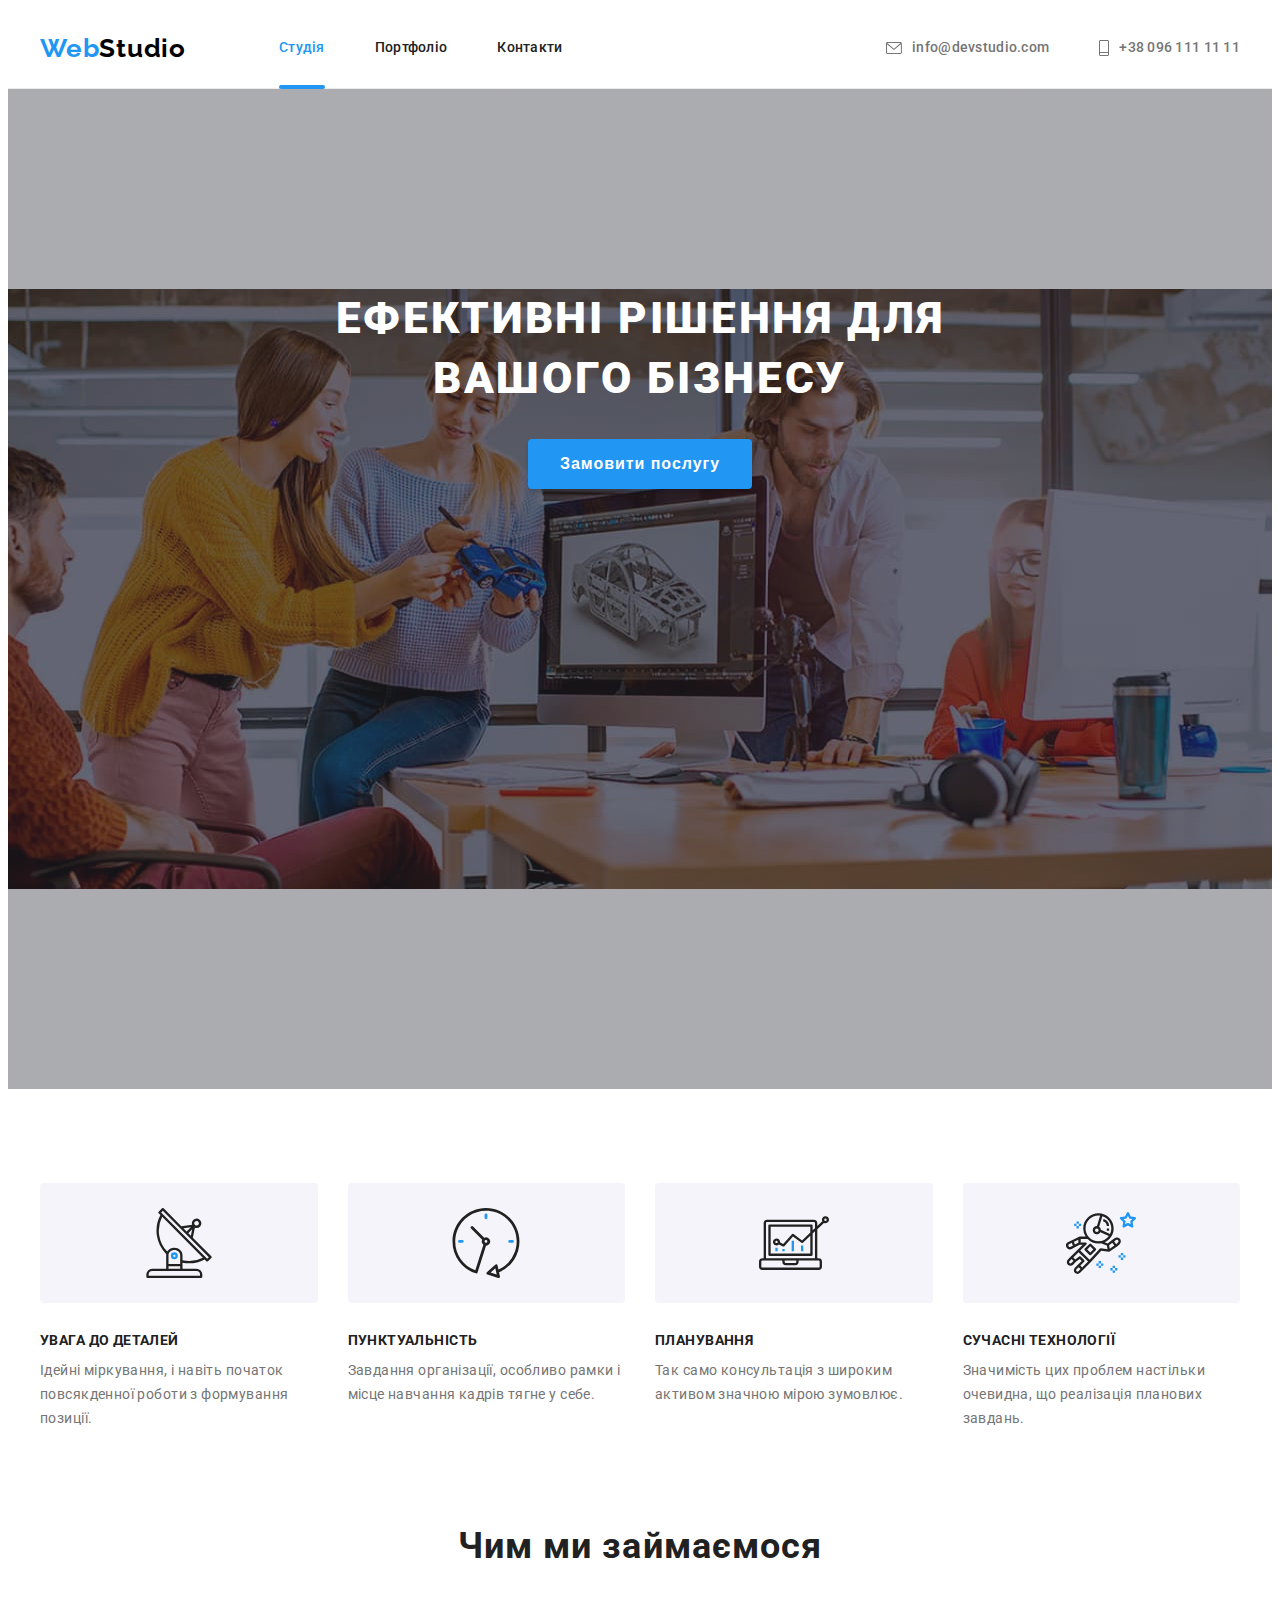
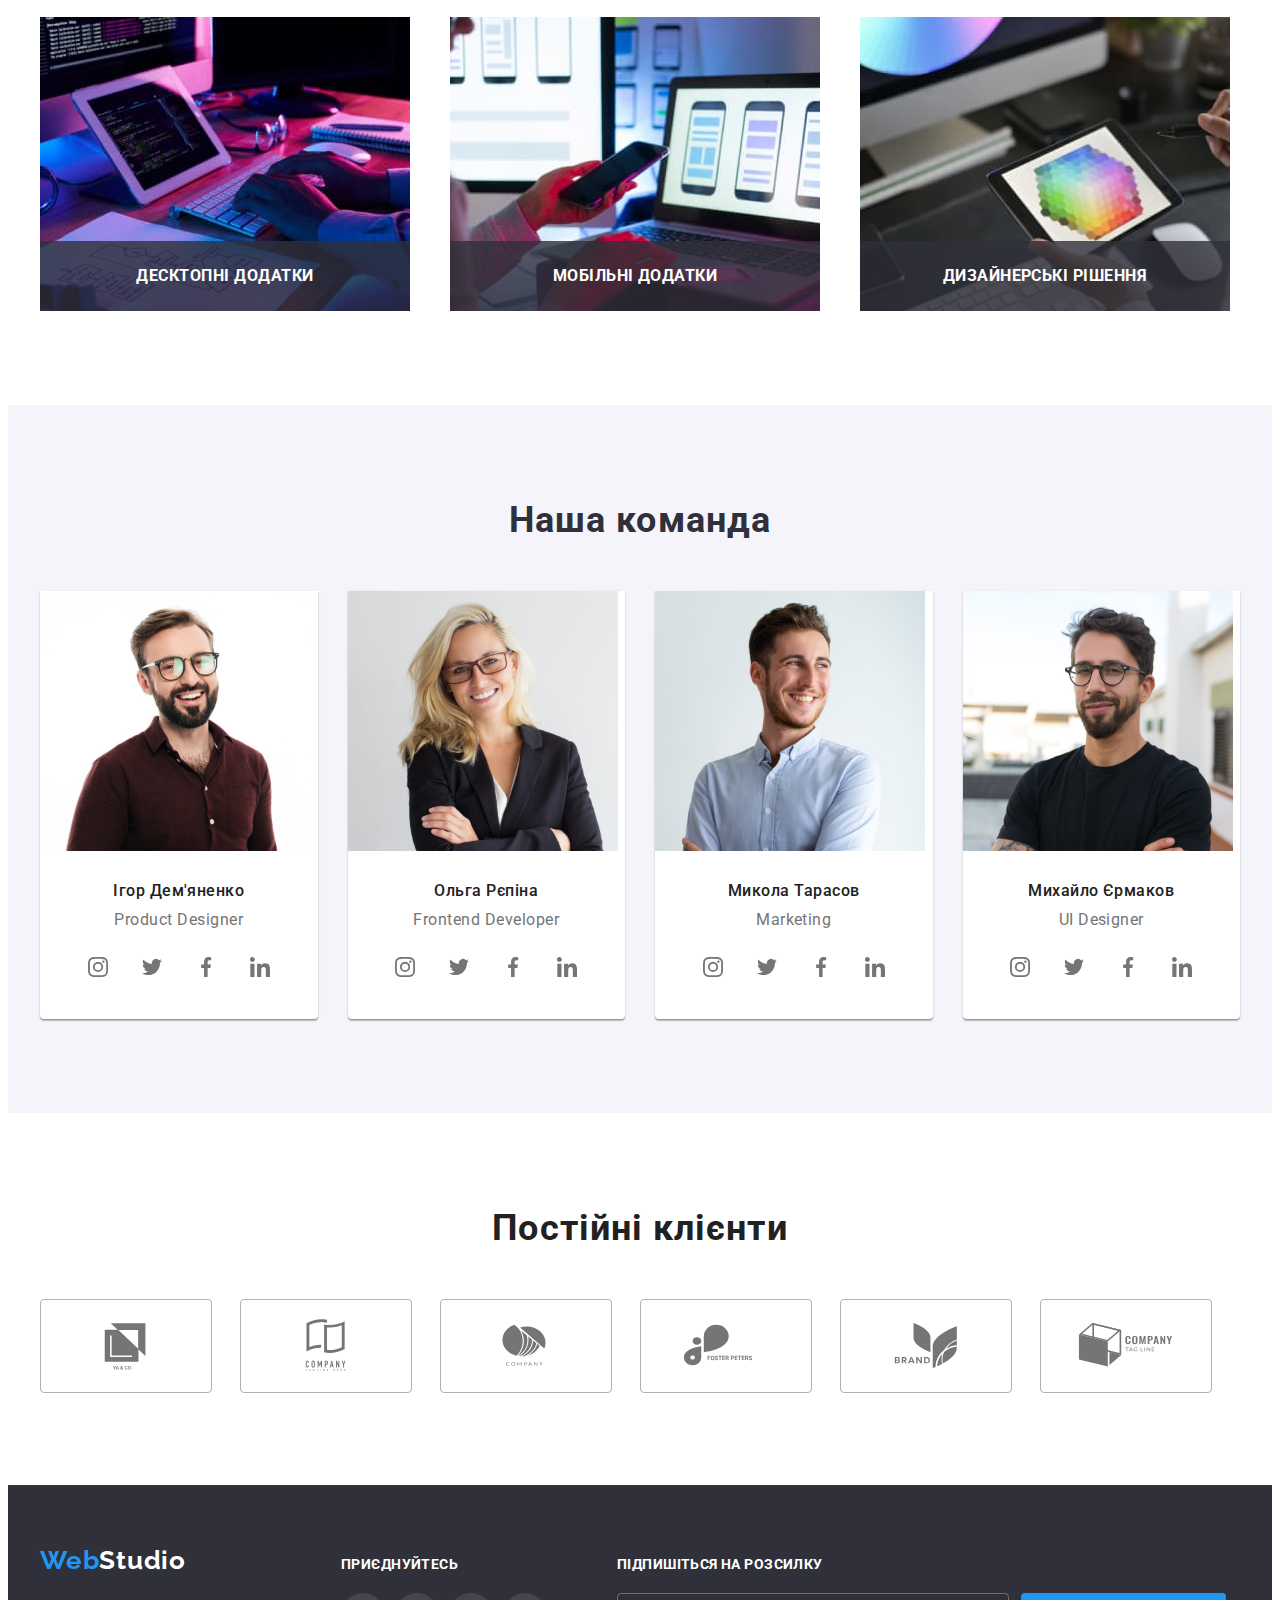
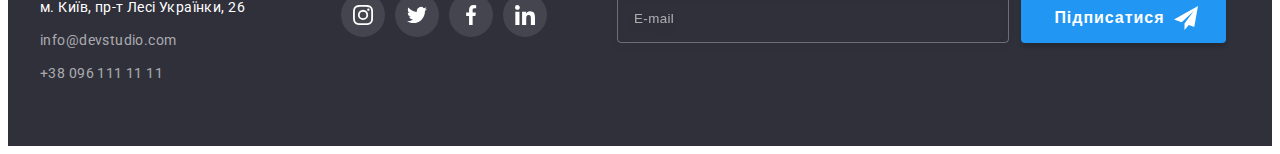
==== commit 0158292f: "Added sass imports to main file" ====
--- a/index.html
+++ b/index.html
@@ -18,7 +18,7 @@
       crossorigin="anonymous"
       referrerpolicy="no-referrer"
     />
-    <link rel="stylesheet" href="./css/styles.css" />
+    <link rel="stylesheet" href="./css/main.min.css" />
   </head>
   <body>
     <header class="site-header">
--- a/css/main.min.css
+++ b/css/main.min.css
@@ -0,0 +1 @@
+ul,p,h1,h2,h3,h4,h5,h6,button{margin:0;padding:0}img,svg{display:block}ul{list-style:none}a{text-decoration:none}.visually-hidden{position:absolute;width:1px;height:1px;margin:-1px;padding:0;overflow:hidden;border:0;clip:rect(0 0 0 0)}body{background-color:#fff;color:#757575;font-family:"Roboto",sans-serif}.container{width:1200px;padding:0 15px;margin:0 auto}.section{padding-top:94px;padding-bottom:94px}.title{color:#212121;font-weight:700;text-align:center}.main-button{padding-top:10px;padding-bottom:10px;font-weight:700;font-size:16px;line-height:1.88;letter-spacing:.06em;border:none;border-radius:4px;box-shadow:0px 4px 4px rgba(0,0,0,.15);color:#fff;background-color:#2196f3;cursor:pointer;transition:background-color 250ms cubic-bezier(0.4, 0, 0.2, 1)}.main-button:hover,.main-button:focus{background-color:#188ce8}.logo{font-family:"Raleway",sans-serif;font-size:26px;font-weight:700;line-height:1.19;letter-spacing:.03em;text-decoration:none;color:#000}.site-header__logo{margin-right:93px}.logo__part{color:#2196f3}.logo--footer{display:block;margin-bottom:20px;color:#fff}.site-header{border-bottom:1px solid #ececec}.site-header__container{display:flex;align-items:center}.site-header__navigation{display:flex;align-items:center}.header-list{display:flex;-moz-column-gap:50px;column-gap:50px;font-weight:500;font-size:14px;line-height:1.14;letter-spacing:.02em}.header-list__link{display:block;padding-top:32px;padding-bottom:32px;color:#212121;transition:color 250ms cubic-bezier(0.4, 0, 0.2, 1)}.header-list__link--current{position:relative;color:#2196f3}.header-list__link--current::after{position:absolute;bottom:-1px;left:0;content:"";display:block;width:100%;height:4px;border-radius:2px;background-color:#2196f3}.header-list__link--contacts{display:flex;align-items:center;color:#757575}.header-list__link:hover,.header-list__link:focus{color:#2196f3}.site-header__header-list{margin-left:auto}.header-list__icon{margin-right:10px;fill:currentColor}.header-list__icon--envelope{width:16px;height:12px}.header-list__icon--mobile-phone{width:10px;height:16px}.hero{max-width:1600px;height:600px;margin-left:auto;margin-right:auto;background-image:linear-gradient(rgba(47, 48, 58, 0.4), rgba(47, 48, 58, 0.4)),url("../images/hero-bgi.jpg");background-repeat:no-repeat;background-position:center;text-align:center;padding-top:200px;padding-bottom:200px}.hero__title{width:696px;margin:auto;margin-bottom:30px;color:#fff;font-weight:900;font-size:44px;line-height:1.36;letter-spacing:.06em;text-transform:uppercase}.hero__main-button{padding-left:32px;padding-right:32px}.characteristics-section{padding-bottom:0}.characteristics-section__list{display:flex;-moz-column-gap:30px;column-gap:30px}.characteristics-section__item{width:calc((100% - 90px)/4)}.characteristics-section__title{margin-bottom:10px;font-size:14px;line-height:1.14;text-transform:uppercase;text-align:left;letter-spacing:.03em}.characteristics-section__text{font-size:14px;line-height:1.71;letter-spacing:.03em}.characteristics-section__wrapper{display:flex;align-items:center;justify-content:center;height:120px;margin-bottom:30px;border-radius:4px;background-color:#f5f4fa}.characteristics-section__icon{height:70px;width:70px}.activities-section__list{display:flex;-moz-column-gap:30px;column-gap:30px}.activities-section__item{position:relative;width:calc((100% - 60px)/3)}.activities-section__title{margin-bottom:50px;font-size:36px;line-height:1.17;letter-spacing:.03em}.activities-section__text-background{display:flex;position:absolute;left:0;bottom:0;align-items:center;justify-content:center;width:370px;height:70px;background-color:rgba(47,48,58,.8)}.activities-section__text{font-weight:700;line-height:1.14;text-align:center;letter-spacing:.03em;text-transform:uppercase;color:#fff}.team-section{background-color:#f5f4fa}.team-section__list{display:flex;-moz-column-gap:30px;column-gap:30px}.team-section__main-title{margin-bottom:50px;color:#2f303a;font-weight:700;font-size:36px;line-height:1.17;text-align:center;letter-spacing:.03em}.team-section__wrapper{padding-top:30px;padding-bottom:30px}.team-section__title{margin-bottom:10px;font-weight:500;font-size:16px;line-height:1.19;letter-spacing:.03em}.team-section__text{margin-bottom:16px;line-height:1.19;text-align:center;letter-spacing:.03em}.team-section__item{width:calc((100% - 90px)/4);background-color:#fff;border-radius:0px 0px 4px 4px;box-shadow:0px 1px 3px rgba(0,0,0,.12),0px 1px 1px rgba(0,0,0,.14),0px 2px 1px rgba(0,0,0,.2)}.social-networks-list{display:flex;-moz-column-gap:10px;column-gap:10px;justify-content:center}.social-networks-list__item{width:44px;height:44px}.social-networks-list__link{display:flex;align-items:center;justify-content:center;height:100%;width:100%;border-radius:50%;color:#757575;transition:color 250ms cubic-bezier(0.4, 0, 0.2, 1),background-color 250ms cubic-bezier(0.4, 0, 0.2, 1)}.social-networks-list__link:hover,.social-networks-list__link:focus{color:#fff;background-color:#2196f3}.social-networks-list__icon{height:20px;width:20px;fill:currentColor}.social-networks-list__link--dark-theme{background-color:rgba(255,255,255,.1);color:#fff}.partners-section__title{margin-bottom:50px;font-size:36px;line-height:1.17;letter-spacing:.03em}.partners-section__list{display:flex;-moz-column-gap:30px;column-gap:30px}.partners-section__item{width:170px;height:92px}.partners-section__link{display:flex;align-items:center;justify-content:center;width:100%;height:100%;border:1px solid #afb1b8;border-radius:4px;color:var(--main-text-color);transition:border 250ms cubic-bezier(0.4, 0, 0.2, 1),color 250ms cubic-bezier(0.4, 0, 0.2, 1)}.partners-section__link:hover,.partners-section__link:focus{border:1px solid #2196f3;color:#2196f3}.partners-section__icon{width:106px;height:60px;fill:currentColor}.site-footer__container{display:flex;align-items:baseline;-moz-column-gap:70px;column-gap:70px}.site-footer{padding-top:60px;padding-bottom:60px;background-color:#2f303a}.company-address{width:231px;font-style:normal;font-size:14px;line-height:1.71;letter-spacing:.03em}.company-address__item{display:block}.company-address__location{margin-bottom:9px}.company-address__item:not(:last-child){margin-bottom:9px}.company-address__link{color:rgba(255,255,255,.6);transition:color 250ms cubic-bezier(0.4, 0, 0.2, 1)}.company-address__link:hover,.company-address__link:focus{color:#2196f3}.company-address__location{color:#fff}.footer-text{margin-bottom:20px;font-size:14px;font-weight:700;line-height:1.14;letter-spacing:.03em;text-transform:uppercase;color:#fff}.mailing-form__input{width:358px;padding:15px 16px;margin-right:12px;border:1px solid rgba(255,255,255,.3);filter:drop-shadow(0px 4px 4px rgba(0, 0, 0, 0.15));border-radius:4px;background-color:rgba(0,0,0,0);color:#fff;transition:border 250ms cubic-bezier(0.4, 0, 0.2, 1)}.mailing-form__input:focus-within{outline:none;border:1px solid #2196f3}.mailing-form__button-wrapper{display:flex}.mailing-form__main-button{display:flex;align-items:center;justify-content:center;padding-left:28px;padding-right:28px}.main-button__icon{width:24px;height:24px;margin-left:10px}.mailing-form__input::-moz-placeholder{line-height:1.25;letter-spacing:.03em;color:rgba(255,255,255,.6)}.mailing-form__input:-ms-input-placeholder{line-height:1.25;letter-spacing:.03em;color:rgba(255,255,255,.6)}.mailing-form__input::placeholder{line-height:1.25;letter-spacing:.03em;color:rgba(255,255,255,.6)}.backdrop{position:fixed;top:0;left:0;width:100%;height:100%;opacity:1;visibility:visible;background-color:rgba(0,0,0,.2);transition:opacity 250ms cubic-bezier(0.4, 0, 0.2, 1),visibility 250ms cubic-bezier(0.4, 0, 0.2, 1)}.backdrop.is-hidden{opacity:0;visibility:hidden;pointer-events:none}.backdrop.is-hidden .modal{transform:translate(-50%, -50%) scale(0.5)}.modal{position:absolute;top:50%;left:50%;width:528px;transform:translate(-50%, -50%) scale(1);padding:40px;transition:transform 250ms cubic-bezier(0.4, 0, 0.2, 1);border-radius:4px;box-shadow:0px 1px 3px rgba(0,0,0,.12),0px 1px 1px rgba(0,0,0,.14),0px 2px 1px rgba(0,0,0,.2);background-color:#fff}.modal__title{margin-bottom:12px;font-size:20px;line-height:1.15;letter-spacing:.03em}.info-form__list{margin-bottom:10px}.info-form__item:not(:last-child){margin-bottom:10px}.info-form__label{display:block;margin-bottom:4px;font-size:12px;line-height:1.17;letter-spacing:.01em}.info-form__input-wrapper{position:relative}.info-form__input{width:100%;padding:11px 12px 11px 42px;font-size:14px;border:1px solid rgba(33,33,33,.2);border-radius:4px;transition:border 250ms cubic-bezier(0.4, 0, 0.2, 1)}.info-form__input:focus-within{outline:none;border:1px solid #2196f3}.info-form__icon{position:absolute;top:50%;left:15px;transform:translateY(-50%);height:18px;width:18px}.info-form__input:focus-within+.modal__icon{fill:#2196f3}.comment{display:block;height:120px;width:100%;padding:12px 16px;margin-bottom:20px;resize:none;font-size:14px;border:1px solid rgba(33,33,33,.2);border-radius:4px;transition:border 250ms cubic-bezier(0.4, 0, 0.2, 1)}.comment:focus-within{outline:none;border:1px solid #2196f3}.comment::-moz-placeholder{font-size:12px;line-height:1.17;letter-spacing:.01em;color:rgba(117,117,117,.5)}.comment:-ms-input-placeholder{font-size:12px;line-height:1.17;letter-spacing:.01em;color:rgba(117,117,117,.5)}.comment::placeholder{font-size:12px;line-height:1.17;letter-spacing:.01em;color:rgba(117,117,117,.5)}.checkbox__label{display:flex;align-items:center;justify-content:center;-moz-column-gap:8.38px;column-gap:8.38px;margin-bottom:30px;font-size:14px;line-height:1.71;letter-spacing:.03em}.checkbox__link{text-decoration:underline;position:relative;color:#2196f3}.checkbox__frame{display:flex;align-items:center;justify-content:center;width:16px;height:15px;border:2px solid #212121;border-radius:2px;cursor:pointer;background-color:rgba(0,0,0,0);transition:background-color 250ms cubic-bezier(0.4, 0, 0.2, 1),border 250ms cubic-bezier(0.4, 0, 0.2, 1)}.checkbox__icon{width:16px;height:15px}.checkbox:checked+.checkbox__frame{background-color:#2196f3;border:none}.checkbox:focus+.checkbox__frame{border:2px solid #2196f3}.checkbox:checked:focus+.checkbox__frame{outline:2px solid #2196f3}.info-form__main-button{display:block;margin:0 auto;padding-left:52px;padding-right:52px}.modal__button{position:absolute;top:8px;right:8px;display:flex;align-items:center;justify-content:center;width:30px;height:30px;border-radius:50%;cursor:pointer;color:#000;border:1px solid rgba(0,0,0,.1);background-color:#fff;transition:color 250ms cubic-bezier(0.4, 0, 0.2, 1)}.modal__button:hover,.modal__button:focus{color:#2196f3}.modal__close-icon{width:18px;height:18px;fill:currentColor}.filter-list{display:flex;justify-content:center;margin-bottom:50px;-moz-column-gap:8px;column-gap:8px}.filter-list__button{padding:6px 22px;min-width:73px;background-color:#f5f4fa;color:#212121;border:none;border-radius:4px;font-family:inherit;font-weight:500;font-size:16px;line-height:1.63;text-align:center;letter-spacing:.03em;cursor:pointer;transition:background-color 250ms cubic-bezier(0.4, 0, 0.2, 1),box-shadow 250ms cubic-bezier(0.4, 0, 0.2, 1),color 250ms cubic-bezier(0.4, 0, 0.2, 1)}.filter-list__button:hover,.filter-list__button:focus{background-color:#2196f3;box-shadow:0px 3px 1px rgba(0,0,0,.1),0px 1px 2px rgba(0,0,0,.08),0px 2px 2px rgba(0,0,0,.12);color:#fff}.samples-list{display:flex;flex-wrap:wrap;-moz-column-gap:30px;column-gap:30px;row-gap:30px}.samples-list__item{width:calc((100% - 60px)/3);background-color:#fff}.samples-list__link{display:block;overflow:hidden;width:100%;height:100%;transition:box-shadow 250ms cubic-bezier(0.4, 0, 0.2, 1),transform 250ms cubic-bezier(0.4, 0, 0.2, 1)}.samples-list__link:hover,.samples-list__link:focus{box-shadow:0px 1px 1px rgba(0,0,0,.12),0px 4px 4px rgba(0,0,0,.06),1px 4px 6px rgba(0,0,0,.16)}.samples-list__link:hover .overlay,.samples-list__link:focus .overlay{transform:translateY(0)}.samples-list__title{margin-bottom:4px;font-size:18px;line-height:2;letter-spacing:.06em;text-align:left}.samples-list__text-wrapper{padding:20px 24px;border-right:1px solid #eee;border-left:1px solid #eee;border-bottom:1px solid #eee}.samples-list__image{margin-left:auto;margin-right:auto}.samples-list__text{line-height:1.88;color:#757575}.samples-list__wrapper{overflow:hidden;position:relative}.overlay{position:absolute;top:0;left:0;height:100%;width:100%;background-color:rgba(33,150,243,.9);transform:translateY(100%);transition:transform 250ms cubic-bezier(0.4, 0, 0.2, 1)}.overlay__text{padding:63px 24px;font-size:18px;line-height:1.56;letter-spacing:.03em;color:#fff}/*# sourceMappingURL=main.min.css.map */